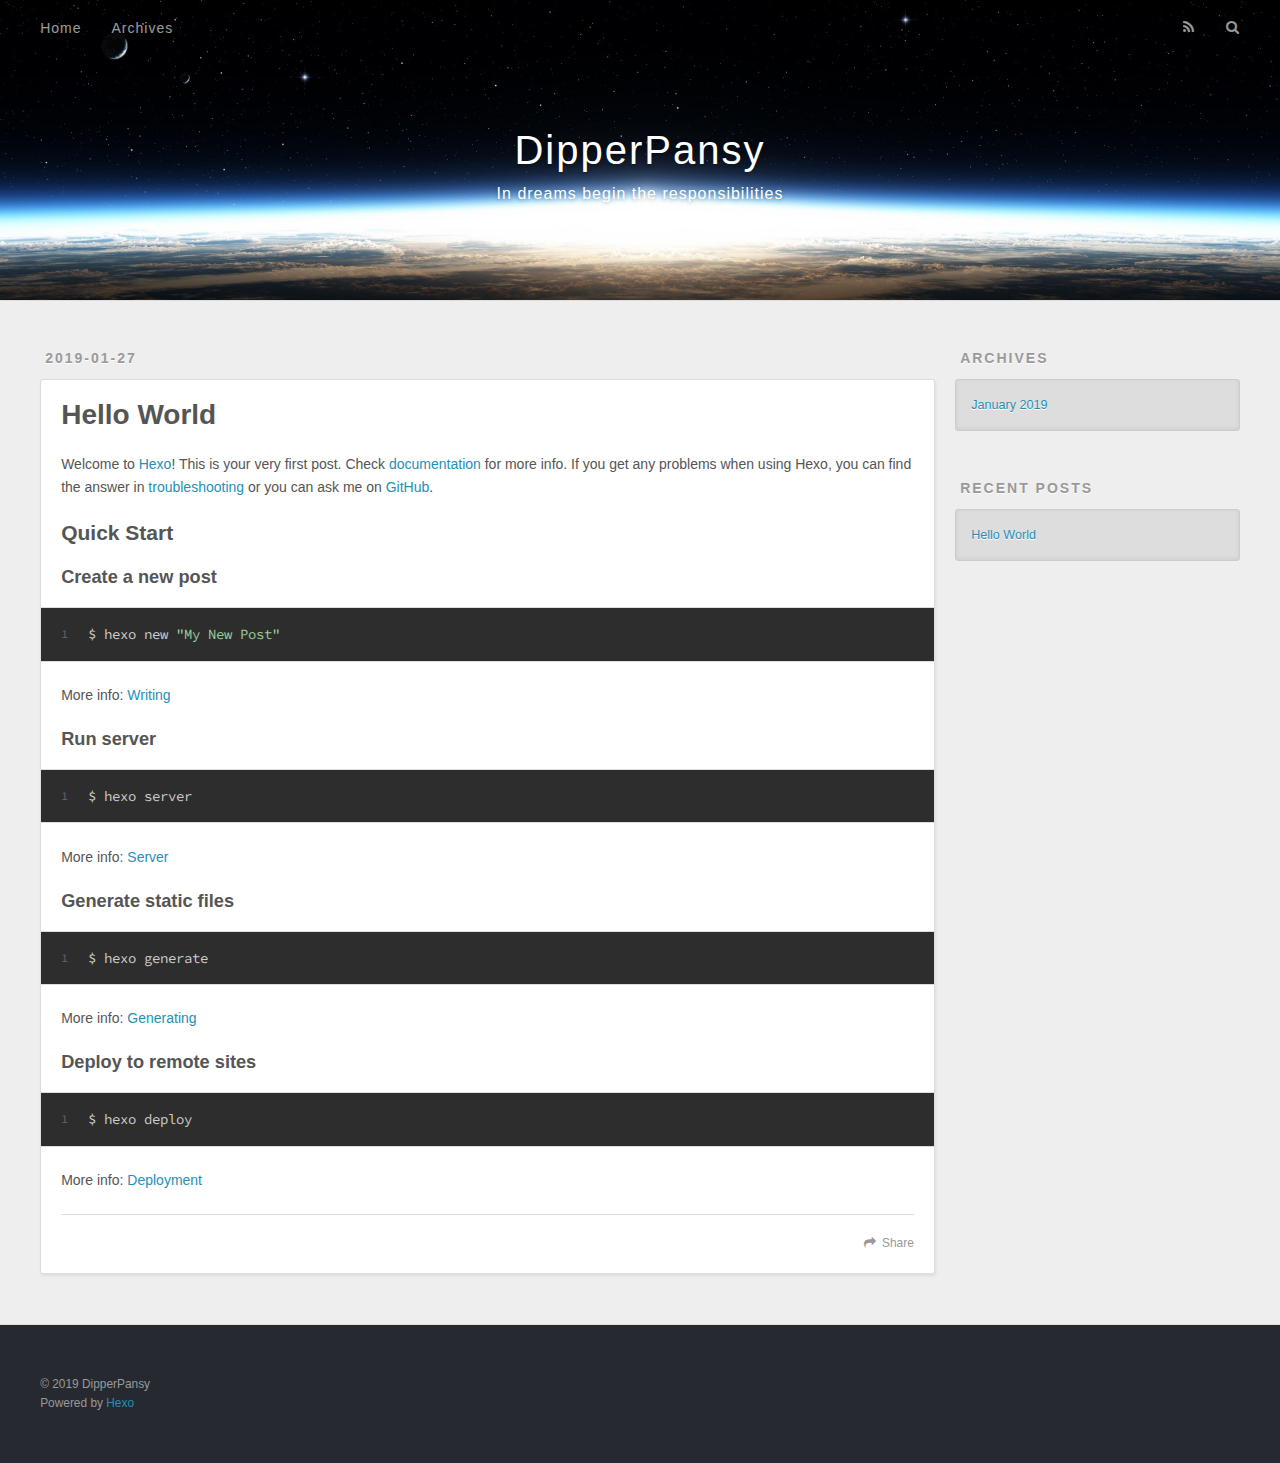
==== index.html @ 8770eeb2 "Site updated: 2019-01-27 15:11:50" ====
<!DOCTYPE html>
<html>
<head><meta name="generator" content="Hexo 3.8.0">
  <meta charset="utf-8">
  

  
  <title>DipperPansy</title>
  <meta name="viewport" content="width=device-width, initial-scale=1, maximum-scale=1">
  <meta name="description" content="In dreams begin the responsibilities">
<meta property="og:type" content="website">
<meta property="og:title" content="DipperPansy">
<meta property="og:url" content="http://dipperpansy.com/index.html">
<meta property="og:site_name" content="DipperPansy">
<meta property="og:description" content="In dreams begin the responsibilities">
<meta property="og:locale" content="Chinese">
<meta name="twitter:card" content="summary">
<meta name="twitter:title" content="DipperPansy">
<meta name="twitter:description" content="In dreams begin the responsibilities">
  
    <link rel="alternate" href="/atom.xml" title="DipperPansy" type="application/atom+xml">
  
  
    <link rel="icon" href="/favicon.png">
  
  
    <link href="//fonts.googleapis.com/css?family=Source+Code+Pro" rel="stylesheet" type="text/css">
  
  <link rel="stylesheet" href="/css/style.css">
</head>
</html>
<body>
  <div id="container">
    <div id="wrap">
      <header id="header">
  <div id="banner"></div>
  <div id="header-outer" class="outer">
    <div id="header-title" class="inner">
      <h1 id="logo-wrap">
        <a href="/" id="logo">DipperPansy</a>
      </h1>
      
        <h2 id="subtitle-wrap">
          <a href="/" id="subtitle">In dreams begin the responsibilities</a>
        </h2>
      
    </div>
    <div id="header-inner" class="inner">
      <nav id="main-nav">
        <a id="main-nav-toggle" class="nav-icon"></a>
        
          <a class="main-nav-link" href="/">Home</a>
        
          <a class="main-nav-link" href="/archives">Archives</a>
        
      </nav>
      <nav id="sub-nav">
        
          <a id="nav-rss-link" class="nav-icon" href="/atom.xml" title="RSS Feed"></a>
        
        <a id="nav-search-btn" class="nav-icon" title="Search"></a>
      </nav>
      <div id="search-form-wrap">
        <form action="//google.com/search" method="get" accept-charset="UTF-8" class="search-form"><input type="search" name="q" class="search-form-input" placeholder="Search"><button type="submit" class="search-form-submit">&#xF002;</button><input type="hidden" name="sitesearch" value="http://dipperpansy.com"></form>
      </div>
    </div>
  </div>
</header>
      <div class="outer">
        <section id="main">
  
    <article id="post-hello-world" class="article article-type-post" itemscope="" itemprop="blogPost">
  <div class="article-meta">
    <a href="/2019/01/27/hello-world/" class="article-date">
  <time datetime="2019-01-27T03:38:02.169Z" itemprop="datePublished">2019-01-27</time>
</a>
    
  </div>
  <div class="article-inner">
    
    
      <header class="article-header">
        
  
    <h1 itemprop="name">
      <a class="article-title" href="/2019/01/27/hello-world/">Hello World</a>
    </h1>
  

      </header>
    
    <div class="article-entry" itemprop="articleBody">
      
        <p>Welcome to <a href="https://hexo.io/" target="_blank" rel="noopener">Hexo</a>! This is your very first post. Check <a href="https://hexo.io/docs/" target="_blank" rel="noopener">documentation</a> for more info. If you get any problems when using Hexo, you can find the answer in <a href="https://hexo.io/docs/troubleshooting.html" target="_blank" rel="noopener">troubleshooting</a> or you can ask me on <a href="https://github.com/hexojs/hexo/issues" target="_blank" rel="noopener">GitHub</a>.</p>
<h2 id="Quick-Start"><a href="#Quick-Start" class="headerlink" title="Quick Start"></a>Quick Start</h2><h3 id="Create-a-new-post"><a href="#Create-a-new-post" class="headerlink" title="Create a new post"></a>Create a new post</h3><figure class="highlight bash"><table><tr><td class="gutter"><pre><span class="line">1</span><br></pre></td><td class="code"><pre><span class="line">$ hexo new <span class="string">"My New Post"</span></span><br></pre></td></tr></table></figure>
<p>More info: <a href="https://hexo.io/docs/writing.html" target="_blank" rel="noopener">Writing</a></p>
<h3 id="Run-server"><a href="#Run-server" class="headerlink" title="Run server"></a>Run server</h3><figure class="highlight bash"><table><tr><td class="gutter"><pre><span class="line">1</span><br></pre></td><td class="code"><pre><span class="line">$ hexo server</span><br></pre></td></tr></table></figure>
<p>More info: <a href="https://hexo.io/docs/server.html" target="_blank" rel="noopener">Server</a></p>
<h3 id="Generate-static-files"><a href="#Generate-static-files" class="headerlink" title="Generate static files"></a>Generate static files</h3><figure class="highlight bash"><table><tr><td class="gutter"><pre><span class="line">1</span><br></pre></td><td class="code"><pre><span class="line">$ hexo generate</span><br></pre></td></tr></table></figure>
<p>More info: <a href="https://hexo.io/docs/generating.html" target="_blank" rel="noopener">Generating</a></p>
<h3 id="Deploy-to-remote-sites"><a href="#Deploy-to-remote-sites" class="headerlink" title="Deploy to remote sites"></a>Deploy to remote sites</h3><figure class="highlight bash"><table><tr><td class="gutter"><pre><span class="line">1</span><br></pre></td><td class="code"><pre><span class="line">$ hexo deploy</span><br></pre></td></tr></table></figure>
<p>More info: <a href="https://hexo.io/docs/deployment.html" target="_blank" rel="noopener">Deployment</a></p>

      
    </div>
    <footer class="article-footer">
      <a data-url="http://dipperpansy.com/2019/01/27/hello-world/" data-id="cjrekg2tb000030vj6ct5msfq" class="article-share-link">Share</a>
      
      
    </footer>
  </div>
  
</article>


  


</section>
        
          <aside id="sidebar">
  
    

  
    

  
    
  
    
  <div class="widget-wrap">
    <h3 class="widget-title">Archives</h3>
    <div class="widget">
      <ul class="archive-list"><li class="archive-list-item"><a class="archive-list-link" href="/archives/2019/01/">January 2019</a></li></ul>
    </div>
  </div>


  
    
  <div class="widget-wrap">
    <h3 class="widget-title">Recent Posts</h3>
    <div class="widget">
      <ul>
        
          <li>
            <a href="/2019/01/27/hello-world/">Hello World</a>
          </li>
        
      </ul>
    </div>
  </div>

  
</aside>
        
      </div>
      <footer id="footer">
  
  <div class="outer">
    <div id="footer-info" class="inner">
      &copy; 2019 DipperPansy<br>
      Powered by <a href="http://hexo.io/" target="_blank">Hexo</a>
    </div>
  </div>
</footer>
    </div>
    <nav id="mobile-nav">
  
    <a href="/" class="mobile-nav-link">Home</a>
  
    <a href="/archives" class="mobile-nav-link">Archives</a>
  
</nav>
    

<script src="//ajax.googleapis.com/ajax/libs/jquery/2.0.3/jquery.min.js"></script>


  <link rel="stylesheet" href="/fancybox/jquery.fancybox.css">
  <script src="/fancybox/jquery.fancybox.pack.js"></script>


<script src="/js/script.js"></script>



  </div>
</body>
</html>
---- css/style.css ----
body {
  width: 100%;
}
body:before,
body:after {
  content: "";
  display: table;
}
body:after {
  clear: both;
}
html,
body,
div,
span,
applet,
object,
iframe,
h1,
h2,
h3,
h4,
h5,
h6,
p,
blockquote,
pre,
a,
abbr,
acronym,
address,
big,
cite,
code,
del,
dfn,
em,
img,
ins,
kbd,
q,
s,
samp,
small,
strike,
strong,
sub,
sup,
tt,
var,
dl,
dt,
dd,
ol,
ul,
li,
fieldset,
form,
label,
legend,
table,
caption,
tbody,
tfoot,
thead,
tr,
th,
td {
  margin: 0;
  padding: 0;
  border: 0;
  outline: 0;
  font-weight: inherit;
  font-style: inherit;
  font-family: inherit;
  font-size: 100%;
  vertical-align: baseline;
}
body {
  line-height: 1;
  color: #000;
  background: #fff;
}
ol,
ul {
  list-style: none;
}
table {
  border-collapse: separate;
  border-spacing: 0;
  vertical-align: middle;
}
caption,
th,
td {
  text-align: left;
  font-weight: normal;
  vertical-align: middle;
}
a img {
  border: none;
}
input,
button {
  margin: 0;
  padding: 0;
}
input::-moz-focus-inner,
button::-moz-focus-inner {
  border: 0;
  padding: 0;
}
@font-face {
  font-family: FontAwesome;
  font-style: normal;
  font-weight: normal;
  src: url("fonts/fontawesome-webfont.eot?v=#4.0.3");
  src: url("fonts/fontawesome-webfont.eot?#iefix&v=#4.0.3") format("embedded-opentype"), url("fonts/fontawesome-webfont.woff?v=#4.0.3") format("woff"), url("fonts/fontawesome-webfont.ttf?v=#4.0.3") format("truetype"), url("fonts/fontawesome-webfont.svg#fontawesomeregular?v=#4.0.3") format("svg");
}
html,
body,
#container {
  height: 100%;
}
body {
  background: #eee;
  font: 14px -apple-system, BlinkMacSystemFont, "Segoe UI", "Roboto", "Oxygen", "Ubuntu", "Cantarell", "Fira Sans", "Droid Sans", "Helvetica Neue", sans-serif;
  -webkit-text-size-adjust: 100%;
}
.outer {
  max-width: 1220px;
  margin: 0 auto;
  padding: 0 20px;
}
.outer:before,
.outer:after {
  content: "";
  display: table;
}
.outer:after {
  clear: both;
}
.inner {
  display: inline;
  float: left;
  width: 98.33333333333333%;
  margin: 0 0.833333333333333%;
}
.left,
.alignleft {
  float: left;
}
.right,
.alignright {
  float: right;
}
.clear {
  clear: both;
}
#container {
  position: relative;
}
.mobile-nav-on {
  overflow: hidden;
}
#wrap {
  height: 100%;
  width: 100%;
  position: absolute;
  top: 0;
  left: 0;
  -webkit-transition: 0.2s ease-out;
  -moz-transition: 0.2s ease-out;
  -ms-transition: 0.2s ease-out;
  transition: 0.2s ease-out;
  z-index: 1;
  background: #eee;
}
.mobile-nav-on #wrap {
  left: 280px;
}
@media screen and (min-width: 768px) {
  #main {
    display: inline;
    float: left;
    width: 73.33333333333333%;
    margin: 0 0.833333333333333%;
  }
}
.article-date,
.article-category-link,
.archive-year,
.widget-title {
  text-decoration: none;
  text-transform: uppercase;
  letter-spacing: 2px;
  color: #999;
  margin-bottom: 1em;
  margin-left: 5px;
  line-height: 1em;
  text-shadow: 0 1px #fff;
  font-weight: bold;
}
.article-inner,
.archive-article-inner {
  background: #fff;
  -webkit-box-shadow: 1px 2px 3px #ddd;
  box-shadow: 1px 2px 3px #ddd;
  border: 1px solid #ddd;
  border-radius: 3px;
}
.article-entry h1,
.widget h1 {
  font-size: 2em;
}
.article-entry h2,
.widget h2 {
  font-size: 1.5em;
}
.article-entry h3,
.widget h3 {
  font-size: 1.3em;
}
.article-entry h4,
.widget h4 {
  font-size: 1.2em;
}
.article-entry h5,
.widget h5 {
  font-size: 1em;
}
.article-entry h6,
.widget h6 {
  font-size: 1em;
  color: #999;
}
.article-entry hr,
.widget hr {
  border: 1px dashed #ddd;
}
.article-entry strong,
.widget strong {
  font-weight: bold;
}
.article-entry em,
.widget em,
.article-entry cite,
.widget cite {
  font-style: italic;
}
.article-entry sup,
.widget sup,
.article-entry sub,
.widget sub {
  font-size: 0.75em;
  line-height: 0;
  position: relative;
  vertical-align: baseline;
}
.article-entry sup,
.widget sup {
  top: -0.5em;
}
.article-entry sub,
.widget sub {
  bottom: -0.2em;
}
.article-entry small,
.widget small {
  font-size: 0.85em;
}
.article-entry acronym,
.widget acronym,
.article-entry abbr,
.widget abbr {
  border-bottom: 1px dotted;
}
.article-entry ul,
.widget ul,
.article-entry ol,
.widget ol,
.article-entry dl,
.widget dl {
  margin: 0 20px;
  line-height: 1.6em;
}
.article-entry ul ul,
.widget ul ul,
.article-entry ol ul,
.widget ol ul,
.article-entry ul ol,
.widget ul ol,
.article-entry ol ol,
.widget ol ol {
  margin-top: 0;
  margin-bottom: 0;
}
.article-entry ul,
.widget ul {
  list-style: disc;
}
.article-entry ol,
.widget ol {
  list-style: decimal;
}
.article-entry dt,
.widget dt {
  font-weight: bold;
}
#header {
  height: 300px;
  position: relative;
  border-bottom: 1px solid #ddd;
}
#header:before,
#header:after {
  content: "";
  position: absolute;
  left: 0;
  right: 0;
  height: 40px;
}
#header:before {
  top: 0;
  background: -webkit-linear-gradient(rgba(0,0,0,0.2), transparent);
  background: -moz-linear-gradient(rgba(0,0,0,0.2), transparent);
  background: -ms-linear-gradient(rgba(0,0,0,0.2), transparent);
  background: linear-gradient(rgba(0,0,0,0.2), transparent);
}
#header:after {
  bottom: 0;
  background: -webkit-linear-gradient(transparent, rgba(0,0,0,0.2));
  background: -moz-linear-gradient(transparent, rgba(0,0,0,0.2));
  background: -ms-linear-gradient(transparent, rgba(0,0,0,0.2));
  background: linear-gradient(transparent, rgba(0,0,0,0.2));
}
#header-outer {
  height: 100%;
  position: relative;
}
#header-inner {
  position: relative;
  overflow: hidden;
}
#banner {
  position: absolute;
  top: 0;
  left: 0;
  width: 100%;
  height: 100%;
  background: url("images/banner.jpg") center #000;
  -webkit-background-size: cover;
  -moz-background-size: cover;
  background-size: cover;
  z-index: -1;
}
#header-title {
  text-align: center;
  height: 40px;
  position: absolute;
  top: 50%;
  left: 0;
  margin-top: -20px;
}
#logo,
#subtitle {
  text-decoration: none;
  color: #fff;
  font-weight: 300;
  text-shadow: 0 1px 4px rgba(0,0,0,0.3);
}
#logo {
  font-size: 40px;
  line-height: 40px;
  letter-spacing: 2px;
}
#subtitle {
  font-size: 16px;
  line-height: 16px;
  letter-spacing: 1px;
}
#subtitle-wrap {
  margin-top: 16px;
}
#main-nav {
  float: left;
  margin-left: -15px;
}
.nav-icon,
.main-nav-link {
  float: left;
  color: #fff;
  opacity: 0.6;
  text-decoration: none;
  text-shadow: 0 1px rgba(0,0,0,0.2);
  -webkit-transition: opacity 0.2s;
  -moz-transition: opacity 0.2s;
  -ms-transition: opacity 0.2s;
  transition: opacity 0.2s;
  display: block;
  padding: 20px 15px;
}
.nav-icon:hover,
.main-nav-link:hover {
  opacity: 1;
}
.nav-icon {
  font-family: FontAwesome;
  text-align: center;
  font-size: 14px;
  width: 14px;
  height: 14px;
  padding: 20px 15px;
  position: relative;
  cursor: pointer;
}
.main-nav-link {
  font-weight: 300;
  letter-spacing: 1px;
}
@media screen and (max-width: 479px) {
  .main-nav-link {
    display: none;
  }
}
#main-nav-toggle {
  display: none;
}
#main-nav-toggle:before {
  content: "\f0c9";
}
@media screen and (max-width: 479px) {
  #main-nav-toggle {
    display: block;
  }
}
#sub-nav {
  float: right;
  margin-right: -15px;
}
#nav-rss-link:before {
  content: "\f09e";
}
#nav-search-btn:before {
  content: "\f002";
}
#search-form-wrap {
  position: absolute;
  top: 15px;
  width: 150px;
  height: 30px;
  right: -150px;
  opacity: 0;
  -webkit-transition: 0.2s ease-out;
  -moz-transition: 0.2s ease-out;
  -ms-transition: 0.2s ease-out;
  transition: 0.2s ease-out;
}
#search-form-wrap.on {
  opacity: 1;
  right: 0;
}
@media screen and (max-width: 479px) {
  #search-form-wrap {
    width: 100%;
    right: -100%;
  }
}
.search-form {
  position: absolute;
  top: 0;
  left: 0;
  right: 0;
  background: #fff;
  padding: 5px 15px;
  border-radius: 15px;
  -webkit-box-shadow: 0 0 10px rgba(0,0,0,0.3);
  box-shadow: 0 0 10px rgba(0,0,0,0.3);
}
.search-form-input {
  border: none;
  background: none;
  color: #555;
  width: 100%;
  font: 13px -apple-system, BlinkMacSystemFont, "Segoe UI", "Roboto", "Oxygen", "Ubuntu", "Cantarell", "Fira Sans", "Droid Sans", "Helvetica Neue", sans-serif;
  outline: none;
}
.search-form-input::-webkit-search-results-decoration,
.search-form-input::-webkit-search-cancel-button {
  -webkit-appearance: none;
}
.search-form-submit {
  position: absolute;
  top: 50%;
  right: 10px;
  margin-top: -7px;
  font: 13px FontAwesome;
  border: none;
  background: none;
  color: #bbb;
  cursor: pointer;
}
.search-form-submit:hover,
.search-form-submit:focus {
  color: #777;
}
.article {
  margin: 50px 0;
}
.article-inner {
  overflow: hidden;
}
.article-meta:before,
.article-meta:after {
  content: "";
  display: table;
}
.article-meta:after {
  clear: both;
}
.article-date {
  float: left;
}
.article-category {
  float: left;
  line-height: 1em;
  color: #ccc;
  text-shadow: 0 1px #fff;
  margin-left: 8px;
}
.article-category:before {
  content: "\2022";
}
.article-category-link {
  margin: 0 12px 1em;
}
.article-header {
  padding: 20px 20px 0;
}
.article-title {
  text-decoration: none;
  font-size: 2em;
  font-weight: bold;
  color: #555;
  line-height: 1.1em;
  -webkit-transition: color 0.2s;
  -moz-transition: color 0.2s;
  -ms-transition: color 0.2s;
  transition: color 0.2s;
}
a.article-title:hover {
  color: #258fb8;
}
.article-entry {
  color: #555;
  padding: 0 20px;
}
.article-entry:before,
.article-entry:after {
  content: "";
  display: table;
}
.article-entry:after {
  clear: both;
}
.article-entry p,
.article-entry table {
  line-height: 1.6em;
  margin: 1.6em 0;
}
.article-entry h1,
.article-entry h2,
.article-entry h3,
.article-entry h4,
.article-entry h5,
.article-entry h6 {
  font-weight: bold;
}
.article-entry h1,
.article-entry h2,
.article-entry h3,
.article-entry h4,
.article-entry h5,
.article-entry h6 {
  line-height: 1.1em;
  margin: 1.1em 0;
}
.article-entry a {
  color: #258fb8;
  text-decoration: none;
}
.article-entry a:hover {
  text-decoration: underline;
}
.article-entry ul,
.article-entry ol,
.article-entry dl {
  margin-top: 1.6em;
  margin-bottom: 1.6em;
}
.article-entry img,
.article-entry video {
  max-width: 100%;
  height: auto;
  display: block;
  margin: auto;
}
.article-entry iframe {
  border: none;
}
.article-entry table {
  width: 100%;
  border-collapse: collapse;
  border-spacing: 0;
}
.article-entry th {
  font-weight: bold;
  border-bottom: 3px solid #ddd;
  padding-bottom: 0.5em;
}
.article-entry td {
  border-bottom: 1px solid #ddd;
  padding: 10px 0;
}
.article-entry blockquote {
  font-family: Georgia, "Times New Roman", serif;
  font-size: 1.4em;
  margin: 1.6em 20px;
  text-align: center;
}
.article-entry blockquote footer {
  font-size: 14px;
  margin: 1.6em 0;
  font-family: -apple-system, BlinkMacSystemFont, "Segoe UI", "Roboto", "Oxygen", "Ubuntu", "Cantarell", "Fira Sans", "Droid Sans", "Helvetica Neue", sans-serif;
}
.article-entry blockquote footer cite:before {
  content: "—";
  padding: 0 0.5em;
}
.article-entry .pullquote {
  text-align: left;
  width: 45%;
  margin: 0;
}
.article-entry .pullquote.left {
  margin-left: 0.5em;
  margin-right: 1em;
}
.article-entry .pullquote.right {
  margin-right: 0.5em;
  margin-left: 1em;
}
.article-entry .caption {
  color: #999;
  display: block;
  font-size: 0.9em;
  margin-top: 0.5em;
  position: relative;
  text-align: center;
}
.article-entry .video-container {
  position: relative;
  padding-top: 56.25%;
  height: 0;
  overflow: hidden;
}
.article-entry .video-container iframe,
.article-entry .video-container object,
.article-entry .video-container embed {
  position: absolute;
  top: 0;
  left: 0;
  width: 100%;
  height: 100%;
  margin-top: 0;
}
.article-more-link a {
  display: inline-block;
  line-height: 1em;
  padding: 6px 15px;
  border-radius: 15px;
  background: #eee;
  color: #999;
  text-shadow: 0 1px #fff;
  text-decoration: none;
}
.article-more-link a:hover {
  background: #258fb8;
  color: #fff;
  text-decoration: none;
  text-shadow: 0 1px #1e7293;
}
.article-footer {
  font-size: 0.85em;
  line-height: 1.6em;
  border-top: 1px solid #ddd;
  padding-top: 1.6em;
  margin: 0 20px 20px;
}
.article-footer:before,
.article-footer:after {
  content: "";
  display: table;
}
.article-footer:after {
  clear: both;
}
.article-footer a {
  color: #999;
  text-decoration: none;
}
.article-footer a:hover {
  color: #555;
}
.article-tag-list-item {
  float: left;
  margin-right: 10px;
}
.article-tag-list-link:before {
  content: "#";
}
.article-comment-link {
  float: right;
}
.article-comment-link:before {
  content: "\f075";
  font-family: FontAwesome;
  padding-right: 8px;
}
.article-share-link {
  cursor: pointer;
  float: right;
  margin-left: 20px;
}
.article-share-link:before {
  content: "\f064";
  font-family: FontAwesome;
  padding-right: 6px;
}
#article-nav {
  position: relative;
}
#article-nav:before,
#article-nav:after {
  content: "";
  display: table;
}
#article-nav:after {
  clear: both;
}
@media screen and (min-width: 768px) {
  #article-nav {
    margin: 50px 0;
  }
  #article-nav:before {
    width: 8px;
    height: 8px;
    position: absolute;
    top: 50%;
    left: 50%;
    margin-top: -4px;
    margin-left: -4px;
    content: "";
    border-radius: 50%;
    background: #ddd;
    -webkit-box-shadow: 0 1px 2px #fff;
    box-shadow: 0 1px 2px #fff;
  }
}
.article-nav-link-wrap {
  text-decoration: none;
  text-shadow: 0 1px #fff;
  color: #999;
  -webkit-box-sizing: border-box;
  -moz-box-sizing: border-box;
  box-sizing: border-box;
  margin-top: 50px;
  text-align: center;
  display: block;
}
.article-nav-link-wrap:hover {
  color: #555;
}
@media screen and (min-width: 768px) {
  .article-nav-link-wrap {
    width: 50%;
    margin-top: 0;
  }
}
@media screen and (min-width: 768px) {
  #article-nav-newer {
    float: left;
    text-align: right;
    padding-right: 20px;
  }
}
@media screen and (min-width: 768px) {
  #article-nav-older {
    float: right;
    text-align: left;
    padding-left: 20px;
  }
}
.article-nav-caption {
  text-transform: uppercase;
  letter-spacing: 2px;
  color: #ddd;
  line-height: 1em;
  font-weight: bold;
}
#article-nav-newer .article-nav-caption {
  margin-right: -2px;
}
.article-nav-title {
  font-size: 0.85em;
  line-height: 1.6em;
  margin-top: 0.5em;
}
.article-share-box {
  position: absolute;
  display: none;
  background: #fff;
  -webkit-box-shadow: 1px 2px 10px rgba(0,0,0,0.2);
  box-shadow: 1px 2px 10px rgba(0,0,0,0.2);
  border-radius: 3px;
  margin-left: -145px;
  overflow: hidden;
  z-index: 1;
}
.article-share-box.on {
  display: block;
}
.article-share-input {
  width: 100%;
  background: none;
  -webkit-box-sizing: border-box;
  -moz-box-sizing: border-box;
  box-sizing: border-box;
  font: 14px -apple-system, BlinkMacSystemFont, "Segoe UI", "Roboto", "Oxygen", "Ubuntu", "Cantarell", "Fira Sans", "Droid Sans", "Helvetica Neue", sans-serif;
  padding: 0 15px;
  color: #555;
  outline: none;
  border: 1px solid #ddd;
  border-radius: 3px 3px 0 0;
  height: 36px;
  line-height: 36px;
}
.article-share-links {
  background: #eee;
}
.article-share-links:before,
.article-share-links:after {
  content: "";
  display: table;
}
.article-share-links:after {
  clear: both;
}
.article-share-twitter,
.article-share-facebook,
.article-share-pinterest,
.article-share-google {
  width: 50px;
  height: 36px;
  display: block;
  float: left;
  position: relative;
  color: #999;
  text-shadow: 0 1px #fff;
}
.article-share-twitter:before,
.article-share-facebook:before,
.article-share-pinterest:before,
.article-share-google:before {
  font-size: 20px;
  font-family: FontAwesome;
  width: 20px;
  height: 20px;
  position: absolute;
  top: 50%;
  left: 50%;
  margin-top: -10px;
  margin-left: -10px;
  text-align: center;
}
.article-share-twitter:hover,
.article-share-facebook:hover,
.article-share-pinterest:hover,
.article-share-google:hover {
  color: #fff;
}
.article-share-twitter:before {
  content: "\f099";
}
.article-share-twitter:hover {
  background: #00aced;
  text-shadow: 0 1px #008abe;
}
.article-share-facebook:before {
  content: "\f09a";
}
.article-share-facebook:hover {
  background: #3b5998;
  text-shadow: 0 1px #2f477a;
}
.article-share-pinterest:before {
  content: "\f0d2";
}
.article-share-pinterest:hover {
  background: #cb2027;
  text-shadow: 0 1px #a21a1f;
}
.article-share-google:before {
  content: "\f0d5";
}
.article-share-google:hover {
  background: #dd4b39;
  text-shadow: 0 1px #be3221;
}
.article-gallery {
  background: #000;
  position: relative;
}
.article-gallery-photos {
  position: relative;
  overflow: hidden;
}
.article-gallery-img {
  display: none;
  max-width: 100%;
}
.article-gallery-img:first-child {
  display: block;
}
.article-gallery-img.loaded {
  position: absolute;
  display: block;
}
.article-gallery-img img {
  display: block;
  max-width: 100%;
  margin: 0 auto;
}
#comments {
  background: #fff;
  -webkit-box-shadow: 1px 2px 3px #ddd;
  box-shadow: 1px 2px 3px #ddd;
  padding: 20px;
  border: 1px solid #ddd;
  border-radius: 3px;
  margin: 50px 0;
}
#comments a {
  color: #258fb8;
}
.archives-wrap {
  margin: 50px 0;
}
.archives:before,
.archives:after {
  content: "";
  display: table;
}
.archives:after {
  clear: both;
}
.archive-year-wrap {
  margin-bottom: 1em;
}
.archives {
  -webkit-column-gap: 10px;
  -moz-column-gap: 10px;
  column-gap: 10px;
}
@media screen and (min-width: 480px) and (max-width: 767px) {
  .archives {
    -webkit-column-count: 2;
    -moz-column-count: 2;
    column-count: 2;
  }
}
@media screen and (min-width: 768px) {
  .archives {
    -webkit-column-count: 3;
    -moz-column-count: 3;
    column-count: 3;
  }
}
.archive-article {
  -webkit-column-break-inside: avoid;
  page-break-inside: avoid;
  overflow: hidden;
  break-inside: avoid-column;
}
.archive-article-inner {
  padding: 10px;
  margin-bottom: 15px;
}
.archive-article-title {
  text-decoration: none;
  font-weight: bold;
  color: #555;
  -webkit-transition: color 0.2s;
  -moz-transition: color 0.2s;
  -ms-transition: color 0.2s;
  transition: color 0.2s;
  line-height: 1.6em;
}
.archive-article-title:hover {
  color: #258fb8;
}
.archive-article-footer {
  margin-top: 1em;
}
.archive-article-date {
  color: #999;
  text-decoration: none;
  font-size: 0.85em;
  line-height: 1em;
  margin-bottom: 0.5em;
  display: block;
}
#page-nav {
  margin: 50px auto;
  background: #fff;
  -webkit-box-shadow: 1px 2px 3px #ddd;
  box-shadow: 1px 2px 3px #ddd;
  border: 1px solid #ddd;
  border-radius: 3px;
  text-align: center;
  color: #999;
  overflow: hidden;
}
#page-nav:before,
#page-nav:after {
  content: "";
  display: table;
}
#page-nav:after {
  clear: both;
}
#page-nav a,
#page-nav span {
  padding: 10px 20px;
  line-height: 1;
  height: 2ex;
}
#page-nav a {
  color: #999;
  text-decoration: none;
}
#page-nav a:hover {
  background: #999;
  color: #fff;
}
#page-nav .prev {
  float: left;
}
#page-nav .next {
  float: right;
}
#page-nav .page-number {
  display: inline-block;
}
@media screen and (max-width: 479px) {
  #page-nav .page-number {
    display: none;
  }
}
#page-nav .current {
  color: #555;
  font-weight: bold;
}
#page-nav .space {
  color: #ddd;
}
#footer {
  background: #262a30;
  padding: 50px 0;
  border-top: 1px solid #ddd;
  color: #999;
}
#footer a {
  color: #258fb8;
  text-decoration: none;
}
#footer a:hover {
  text-decoration: underline;
}
#footer-info {
  line-height: 1.6em;
  font-size: 0.85em;
}
.article-entry pre,
.article-entry .highlight {
  background: #2d2d2d;
  margin: 0 -20px;
  padding: 15px 20px;
  border-style: solid;
  border-color: #ddd;
  border-width: 1px 0;
  overflow: auto;
  color: #ccc;
  line-height: 22.400000000000002px;
}
.article-entry .highlight .gutter pre,
.article-entry .gist .gist-file .gist-data .line-numbers {
  color: #666;
  font-size: 0.85em;
}
.article-entry pre,
.article-entry code {
  font-family: "Source Code Pro", Consolas, Monaco, Menlo, Consolas, monospace;
}
.article-entry code {
  background: #eee;
  text-shadow: 0 1px #fff;
  padding: 0 0.3em;
}
.article-entry pre code {
  background: none;
  text-shadow: none;
  padding: 0;
}
.article-entry .highlight pre {
  border: none;
  margin: 0;
  padding: 0;
}
.article-entry .highlight table {
  margin: 0;
  width: auto;
}
.article-entry .highlight td {
  border: none;
  padding: 0;
}
.article-entry .highlight figcaption {
  font-size: 0.85em;
  color: #999;
  line-height: 1em;
  margin-bottom: 1em;
}
.article-entry .highlight figcaption:before,
.article-entry .highlight figcaption:after {
  content: "";
  display: table;
}
.article-entry .highlight figcaption:after {
  clear: both;
}
.article-entry .highlight figcaption a {
  float: right;
}
.article-entry .highlight .gutter pre {
  text-align: right;
  padding-right: 20px;
}
.article-entry .highlight .line {
  height: 22.400000000000002px;
}
.article-entry .highlight .line.marked {
  background: #515151;
}
.article-entry .gist {
  margin: 0 -20px;
  border-style: solid;
  border-color: #ddd;
  border-width: 1px 0;
  background: #2d2d2d;
  padding: 15px 20px 15px 0;
}
.article-entry .gist .gist-file {
  border: none;
  font-family: "Source Code Pro", Consolas, Monaco, Menlo, Consolas, monospace;
  margin: 0;
}
.article-entry .gist .gist-file .gist-data {
  background: none;
  border: none;
}
.article-entry .gist .gist-file .gist-data .line-numbers {
  background: none;
  border: none;
  padding: 0 20px 0 0;
}
.article-entry .gist .gist-file .gist-data .line-data {
  padding: 0 !important;
}
.article-entry .gist .gist-file .highlight {
  margin: 0;
  padding: 0;
  border: none;
}
.article-entry .gist .gist-file .gist-meta {
  background: #2d2d2d;
  color: #999;
  font: 0.85em -apple-system, BlinkMacSystemFont, "Segoe UI", "Roboto", "Oxygen", "Ubuntu", "Cantarell", "Fira Sans", "Droid Sans", "Helvetica Neue", sans-serif;
  text-shadow: 0 0;
  padding: 0;
  margin-top: 1em;
  margin-left: 20px;
}
.article-entry .gist .gist-file .gist-meta a {
  color: #258fb8;
  font-weight: normal;
}
.article-entry .gist .gist-file .gist-meta a:hover {
  text-decoration: underline;
}
pre .comment,
pre .title {
  color: #999;
}
pre .variable,
pre .attribute,
pre .tag,
pre .regexp,
pre .ruby .constant,
pre .xml .tag .title,
pre .xml .pi,
pre .xml .doctype,
pre .html .doctype,
pre .css .id,
pre .css .class,
pre .css .pseudo {
  color: #f2777a;
}
pre .number,
pre .preprocessor,
pre .built_in,
pre .literal,
pre .params,
pre .constant {
  color: #f99157;
}
pre .class,
pre .ruby .class .title,
pre .css .rules .attribute {
  color: #9c9;
}
pre .string,
pre .value,
pre .inheritance,
pre .header,
pre .ruby .symbol,
pre .xml .cdata {
  color: #9c9;
}
pre .css .hexcolor {
  color: #6cc;
}
pre .function,
pre .python .decorator,
pre .python .title,
pre .ruby .function .title,
pre .ruby .title .keyword,
pre .perl .sub,
pre .javascript .title,
pre .coffeescript .title {
  color: #69c;
}
pre .keyword,
pre .javascript .function {
  color: #c9c;
}
@media screen and (max-width: 479px) {
  #mobile-nav {
    position: absolute;
    top: 0;
    left: 0;
    width: 280px;
    height: 100%;
    background: #191919;
    border-right: 1px solid #fff;
  }
}
@media screen and (max-width: 479px) {
  .mobile-nav-link {
    display: block;
    color: #999;
    text-decoration: none;
    padding: 15px 20px;
    font-weight: bold;
  }
  .mobile-nav-link:hover {
    color: #fff;
  }
}
@media screen and (min-width: 768px) {
  #sidebar {
    display: inline;
    float: left;
    width: 23.333333333333332%;
    margin: 0 0.833333333333333%;
  }
}
.widget-wrap {
  margin: 50px 0;
}
.widget {
  color: #777;
  text-shadow: 0 1px #fff;
  background: #ddd;
  -webkit-box-shadow: 0 -1px 4px #ccc inset;
  box-shadow: 0 -1px 4px #ccc inset;
  border: 1px solid #ccc;
  padding: 15px;
  border-radius: 3px;
}
.widget a {
  color: #258fb8;
  text-decoration: none;
}
.widget a:hover {
  text-decoration: underline;
}
.widget ul ul,
.widget ol ul,
.widget dl ul,
.widget ul ol,
.widget ol ol,
.widget dl ol,
.widget ul dl,
.widget ol dl,
.widget dl dl {
  margin-left: 15px;
  list-style: disc;
}
.widget {
  line-height: 1.6em;
  word-wrap: break-word;
  font-size: 0.9em;
}
.widget ul,
.widget ol {
  list-style: none;
  margin: 0;
}
.widget ul ul,
.widget ol ul,
.widget ul ol,
.widget ol ol {
  margin: 0 20px;
}
.widget ul ul,
.widget ol ul {
  list-style: disc;
}
.widget ul ol,
.widget ol ol {
  list-style: decimal;
}
.category-list-count,
.tag-list-count,
.archive-list-count {
  padding-left: 5px;
  color: #999;
  font-size: 0.85em;
}
.category-list-count:before,
.tag-list-count:before,
.archive-list-count:before {
  content: "(";
}
.category-list-count:after,
.tag-list-count:after,
.archive-list-count:after {
  content: ")";
}
.tagcloud a {
  margin-right: 5px;
  display: inline-block;
}
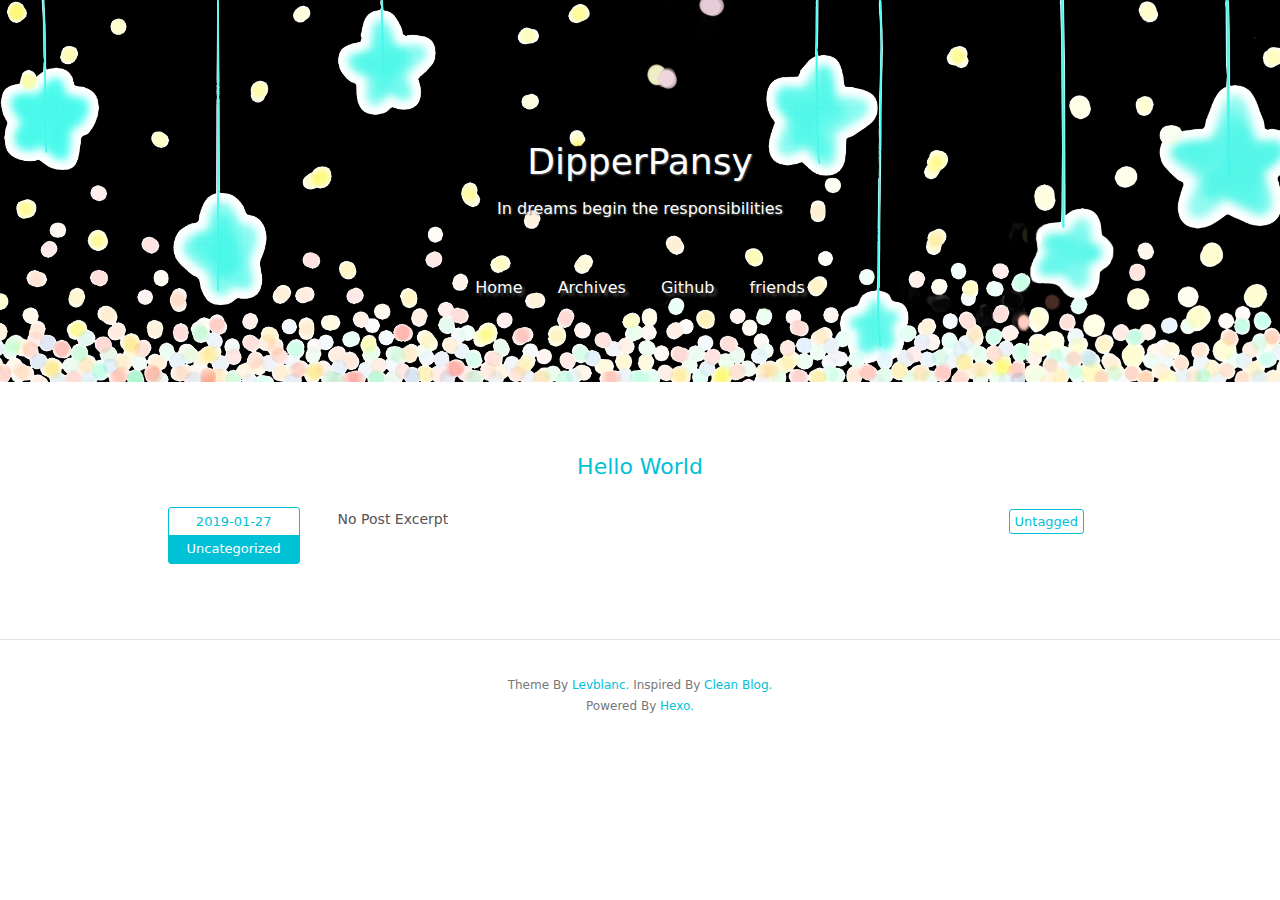
==== commit bf30cb0d: "Site updated: 2019-01-27 22:23:31" ====
--- a/index.html
+++ b/index.html
@@ -1,191 +1,170 @@
 <!DOCTYPE html>
 <html>
-<head><meta name="generator" content="Hexo 3.8.0">
-  <meta charset="utf-8">
-  
-
-  
-  <title>DipperPansy</title>
-  <meta name="viewport" content="width=device-width, initial-scale=1, maximum-scale=1">
-  <meta name="description" content="In dreams begin the responsibilities">
-<meta property="og:type" content="website">
-<meta property="og:title" content="DipperPansy">
-<meta property="og:url" content="http://dipperpansy.com/index.html">
-<meta property="og:site_name" content="DipperPansy">
-<meta property="og:description" content="In dreams begin the responsibilities">
-<meta property="og:locale" content="Chinese">
-<meta name="twitter:card" content="summary">
-<meta name="twitter:title" content="DipperPansy">
-<meta name="twitter:description" content="In dreams begin the responsibilities">
+  <!-- Html Head Tag-->
+  <head><meta name="generator" content="Hexo 3.8.0">
+  <meta charset="UTF-8">
+  <meta http-equiv="X-UA-Compatible" content="IE=edge">
+  <meta name="viewport" content="width=device-width, initial-scale=1">
+  <meta name="description" content="">
+  <meta name="author" content="DipperPansy">
+  <!-- Open Graph Data -->
+  <meta property="og:title" content="DipperPansy">
+  <meta property="og:description" content="In dreams begin the responsibilities">
+  <meta property="og:site_name" content="DipperPansy">
+  <meta property="og:type" content="website">
+  <meta property="og:image" content="http://dipperpansy.com">
   
     <link rel="alternate" href="/atom.xml" title="DipperPansy" type="application/atom+xml">
   
   
     <link rel="icon" href="/favicon.png">
   
+
+  <!-- Site Title -->
+  <title>DipperPansy</title>
+
+  <!-- Bootstrap CSS -->
+  <link rel="stylesheet" href="/css/bootstrap.min.css">
+  <!-- Custom CSS -->
   
-    <link href="//fonts.googleapis.com/css?family=Source+Code+Pro" rel="stylesheet" type="text/css">
+  <link rel="stylesheet" href="/css/style.light.css">
+
+  <!-- Google Analytics -->
   
-  <link rel="stylesheet" href="/css/style.css">
+
 </head>
-</html>
-<body>
-  <div id="container">
-    <div id="wrap">
-      <header id="header">
-  <div id="banner"></div>
-  <div id="header-outer" class="outer">
-    <div id="header-title" class="inner">
-      <h1 id="logo-wrap">
-        <a href="/" id="logo">DipperPansy</a>
-      </h1>
-      
-        <h2 id="subtitle-wrap">
-          <a href="/" id="subtitle">In dreams begin the responsibilities</a>
-        </h2>
-      
-    </div>
-    <div id="header-inner" class="inner">
-      <nav id="main-nav">
-        <a id="main-nav-toggle" class="nav-icon"></a>
-        
-          <a class="main-nav-link" href="/">Home</a>
-        
-          <a class="main-nav-link" href="/archives">Archives</a>
-        
-      </nav>
-      <nav id="sub-nav">
-        
-          <a id="nav-rss-link" class="nav-icon" href="/atom.xml" title="RSS Feed"></a>
-        
-        <a id="nav-search-btn" class="nav-icon" title="Search"></a>
-      </nav>
-      <div id="search-form-wrap">
-        <form action="//google.com/search" method="get" accept-charset="UTF-8" class="search-form"><input type="search" name="q" class="search-form-input" placeholder="Search"><button type="submit" class="search-form-submit">&#xF002;</button><input type="hidden" name="sitesearch" value="http://dipperpansy.com"></form>
+
+  <body>
+    <!-- Page Header -->
+
+
+<header class="site-header header-background" style="background-image: url(/img/banner.jpg)">
+  <div class="container">
+    <div class="row">
+      <div class="col-lg-8 col-lg-offset-2 col-md-10 col-md-offset-1">
+        <div class="page-title with-background-image">
+          <p class="title">DipperPansy</p>
+          <p class="subtitle">In dreams begin the responsibilities</p>
+        </div>
+        <div class="site-menu with-background-image">
+          <ul>
+            
+              <li>
+                <a href="/">
+                  
+                  Home
+                  
+                </a>
+              </li>
+            
+              <li>
+                <a href="/archives">
+                  
+                  Archives
+                  
+                </a>
+              </li>
+            
+              <li>
+                <a href="https://github.com/kongooo">
+                  
+                  Github
+                  
+                </a>
+              </li>
+            
+              <li>
+                <a href="http://www.sardinefish.com/">
+                  
+                  friends
+                  
+                </a>
+              </li>
+            
+          </ul>
+        </div>
       </div>
     </div>
   </div>
 </header>
-      <div class="outer">
-        <section id="main">
-  
-    <article id="post-hello-world" class="article article-type-post" itemscope="" itemprop="blogPost">
-  <div class="article-meta">
-    <a href="/2019/01/27/hello-world/" class="article-date">
-  <time datetime="2019-01-27T03:38:02.169Z" itemprop="datePublished">2019-01-27</time>
-</a>
-    
+
+<!-- Home Page Post List -->
+<div class="container">
+  <div class="row">
+    <div class="col-lg-10 col-md-10 col-md-offset-1">
+      
+        <div class="post-item-wrapper">
+  <a href="/2019/01/27/hello-world/" class="post-title">
+      Hello World
+  </a>
+  <div class="post-excerpt">
+    <!-- Post Date and Categories -->
+    <div class="date-and-category">
+      <div class="date">2019-01-27</div>
+      <div class="categories">
+        
+          Uncategorized
+        
+      </div>
+    </div>
+    <!-- Post Excerpt -->
+    <div class="excerpt typo">No Post Excerpt</div>
+    <!-- Post Tags -->
+    <div class="tags">
+      
+        <div class="untagged">Untagged</div>
+      
+    </div>
   </div>
-  <div class="article-inner">
-    
-    
-      <header class="article-header">
-        
-  
-    <h1 itemprop="name">
-      <a class="article-title" href="/2019/01/27/hello-world/">Hello World</a>
-    </h1>
-  
-
-      </header>
-    
-    <div class="article-entry" itemprop="articleBody">
-      
-        <p>Welcome to <a href="https://hexo.io/" target="_blank" rel="noopener">Hexo</a>! This is your very first post. Check <a href="https://hexo.io/docs/" target="_blank" rel="noopener">documentation</a> for more info. If you get any problems when using Hexo, you can find the answer in <a href="https://hexo.io/docs/troubleshooting.html" target="_blank" rel="noopener">troubleshooting</a> or you can ask me on <a href="https://github.com/hexojs/hexo/issues" target="_blank" rel="noopener">GitHub</a>.</p>
-<h2 id="Quick-Start"><a href="#Quick-Start" class="headerlink" title="Quick Start"></a>Quick Start</h2><h3 id="Create-a-new-post"><a href="#Create-a-new-post" class="headerlink" title="Create a new post"></a>Create a new post</h3><figure class="highlight bash"><table><tr><td class="gutter"><pre><span class="line">1</span><br></pre></td><td class="code"><pre><span class="line">$ hexo new <span class="string">"My New Post"</span></span><br></pre></td></tr></table></figure>
-<p>More info: <a href="https://hexo.io/docs/writing.html" target="_blank" rel="noopener">Writing</a></p>
-<h3 id="Run-server"><a href="#Run-server" class="headerlink" title="Run server"></a>Run server</h3><figure class="highlight bash"><table><tr><td class="gutter"><pre><span class="line">1</span><br></pre></td><td class="code"><pre><span class="line">$ hexo server</span><br></pre></td></tr></table></figure>
-<p>More info: <a href="https://hexo.io/docs/server.html" target="_blank" rel="noopener">Server</a></p>
-<h3 id="Generate-static-files"><a href="#Generate-static-files" class="headerlink" title="Generate static files"></a>Generate static files</h3><figure class="highlight bash"><table><tr><td class="gutter"><pre><span class="line">1</span><br></pre></td><td class="code"><pre><span class="line">$ hexo generate</span><br></pre></td></tr></table></figure>
-<p>More info: <a href="https://hexo.io/docs/generating.html" target="_blank" rel="noopener">Generating</a></p>
-<h3 id="Deploy-to-remote-sites"><a href="#Deploy-to-remote-sites" class="headerlink" title="Deploy to remote sites"></a>Deploy to remote sites</h3><figure class="highlight bash"><table><tr><td class="gutter"><pre><span class="line">1</span><br></pre></td><td class="code"><pre><span class="line">$ hexo deploy</span><br></pre></td></tr></table></figure>
-<p>More info: <a href="https://hexo.io/docs/deployment.html" target="_blank" rel="noopener">Deployment</a></p>
+</div>
 
       
     </div>
-    <footer class="article-footer">
-      <a data-url="http://dipperpansy.com/2019/01/27/hello-world/" data-id="cjrekg2tb000030vj6ct5msfq" class="article-share-link">Share</a>
-      
-      
-    </footer>
   </div>
-  
-</article>
+</div>
 
-
-  
-
-
-</section>
-        
-          <aside id="sidebar">
-  
-    
-
-  
-    
-
-  
-    
-  
-    
-  <div class="widget-wrap">
-    <h3 class="widget-title">Archives</h3>
-    <div class="widget">
-      <ul class="archive-list"><li class="archive-list-item"><a class="archive-list-link" href="/archives/2019/01/">January 2019</a></li></ul>
-    </div>
-  </div>
-
-
-  
-    
-  <div class="widget-wrap">
-    <h3 class="widget-title">Recent Posts</h3>
-    <div class="widget">
-      <ul>
-        
-          <li>
-            <a href="/2019/01/27/hello-world/">Hello World</a>
-          </li>
-        
+<!-- Pagination -->
+<div class="container">
+  <div class="row">
+    <div class="col-lg-10 col-md-10 col-md-offset-1">
+      <ul class="pagination">
+          
+          
       </ul>
     </div>
   </div>
+</div>
 
-  
-</aside>
-        
+
+
+    <!-- Footer -->
+<footer>
+  <div class="container">
+    <div class="row">
+      <div class="col-lg-8 col-lg-offset-2 col-md-10 col-md-offset-1">
+        <p class="copyright text-muted">
+          Theme By <a target="_blank" href="https://github.com/levblanc">Levblanc.</a>
+          Inspired By <a target="_blank" href="https://github.com/klugjo/hexo-theme-clean-blog">Clean Blog.</a>
+        </p><p class="copyright text-muted">
+          Powered By <a target="_blank" href="https://hexo.io/">Hexo.</a>
+        </p>
       </div>
-      <footer id="footer">
-  
-  <div class="outer">
-    <div id="footer-info" class="inner">
-      &copy; 2019 DipperPansy<br>
-      Powered by <a href="http://hexo.io/" target="_blank">Hexo</a>
     </div>
   </div>
 </footer>
-    </div>
-    <nav id="mobile-nav">
-  
-    <a href="/" class="mobile-nav-link">Home</a>
-  
-    <a href="/archives" class="mobile-nav-link">Archives</a>
-  
-</nav>
-    
-
-<script src="//ajax.googleapis.com/ajax/libs/jquery/2.0.3/jquery.min.js"></script>
 
 
-  <link rel="stylesheet" href="/fancybox/jquery.fancybox.css">
-  <script src="/fancybox/jquery.fancybox.pack.js"></script>
+    <!-- After Footer Scripts -->
+<script src="/js/highlight.pack.js"></script>
+<script>
+  document.addEventListener("DOMContentLoaded", function(event) {
+    var codeBlocks = Array.prototype.slice.call(document.getElementsByTagName('pre'))
+    codeBlocks.forEach(function(block, index) {
+      hljs.highlightBlock(block);
+    });
+  });
+</script>
 
+  </body>
+</html>
 
-<script src="/js/script.js"></script>
-
-
-
-  </div>
-</body>
-</html>--- a/css/style.light.css
+++ b/css/style.light.css
@@ -0,0 +1,749 @@
+/* basic colors */
+/* theme colors */
+/* modify value of $theme-color to get different theme colors */
+/* typo.css from https://github.com/sofish/typo.css */
+
+@charset "utf-8";
+
+/* 防止用户自定义背景颜色对网页的影响，添加让用户可以自定义字体 */
+html {
+  color: #333;
+  background: #fff;
+  -webkit-text-size-adjust: 100%;
+  -ms-text-size-adjust: 100%;
+  text-rendering: optimizelegibility;
+}
+
+/* 如果你的项目仅支持 IE9+ | Chrome | Firefox 等，推荐在 <html> 中添加 .borderbox 这个 class */
+html.borderbox *, html.borderbox *:before, html.borderbox *:after {
+  -moz-box-sizing: border-box;
+  -webkit-box-sizing: border-box;
+  box-sizing: border-box;
+}
+
+/* 内外边距通常让各个浏览器样式的表现位置不同 */
+body, dl, dt, dd, ul, ol, li, h1, h2, h3, h4, h5, h6, pre, code, form, fieldset, legend, input, textarea, p, blockquote, th, td, hr, button, article, aside, details, figcaption, figure, footer, header, menu, nav, section {
+  margin: 0;
+  padding: 0;
+}
+
+/* 重设 HTML5 标签, IE 需要在 js 中 createElement(TAG) */
+article, aside, details, figcaption, figure, footer, header, menu, nav, section {
+  display: block;
+}
+
+/* HTML5 媒体文件跟 img 保持一致 */
+audio, canvas, video {
+  display: inline-block;
+}
+
+/* 要注意表单元素并不继承父级 font 的问题 */
+body, button, input, select, textarea {
+  font: 300 1rem/1.8 PingFang SC, Lantinghei SC, Microsoft Yahei, Hiragino Sans GB, Microsoft Sans Serif, WenQuanYi Micro Hei, sans;
+}
+
+button::-moz-focus-inner,
+input::-moz-focus-inner {
+  padding: 0;
+  border: 0;
+}
+
+/* 去掉各Table cell 的边距并让其边重合 */
+table {
+  border-collapse: collapse;
+  border-spacing: 0;
+}
+
+/* 去除默认边框 */
+fieldset, img {
+  border: 0;
+}
+
+/* 块/段落引用 */
+blockquote {
+  position: relative;
+  color: #999;
+  font-weight: 400;
+  border-left: 1px solid #1abc9c;
+  padding-left: 1em;
+  margin: 1em 3em 1em 2em;
+}
+
+@media only screen and ( max-width: 640px ) {
+  blockquote {
+    margin: 1em 0;
+  }
+}
+
+/* Firefox 以外，元素没有下划线，需添加 */
+acronym, abbr {
+  border-bottom: 1px dotted;
+  font-variant: normal;
+}
+
+/* 添加鼠标问号，进一步确保应用的语义是正确的（要知道，交互他们也有洁癖，如果你不去掉，那得多花点口舌） */
+abbr {
+  cursor: help;
+}
+
+/* 一致的 del 样式 */
+del {
+  text-decoration: line-through;
+}
+
+address, caption, cite, code, dfn, em, th, var {
+  font-style: normal;
+  font-weight: 400;
+}
+
+/* 去掉列表前的标识, li 会继承，大部分网站通常用列表来很多内容，所以应该当去 */
+ul, ol {
+  list-style: none;
+}
+
+/* 对齐是排版最重要的因素, 别让什么都居中 */
+caption, th {
+  text-align: left;
+}
+
+q:before, q:after {
+  content: '';
+}
+
+/* 统一上标和下标 */
+sub, sup {
+  font-size: 75%;
+  line-height: 0;
+  position: relative;
+}
+
+:root sub, :root sup {
+  vertical-align: baseline; /* for ie9 and other modern browsers */
+}
+
+sup {
+  top: -0.5em;
+}
+
+sub {
+  bottom: -0.25em;
+}
+
+/* 让链接在 hover 状态下显示下划线 */
+// a {
+//   color: #1abc9c;
+// }
+
+// a:hover {
+//   text-decoration: underline;
+// }
+
+// .typo a {
+//   border-bottom: 1px solid #1abc9c;
+// }
+
+// .typo a:hover {
+//   border-bottom-color: #555;
+//   color: #555;
+//   text-decoration: none;
+// }
+
+/* 默认不显示下划线，保持页面简洁 */
+ins, a {
+  text-decoration: none;
+}
+
+/* 专名号：虽然 u 已经重回 html5 Draft，但在所有浏览器中都是可以使用的，
+ * 要做到更好，向后兼容的话，添加 class="typo-u" 来显示专名号
+ * 关于 <u> 标签：http://www.whatwg.org/specs/web-apps/current-work/multipage/text-level-semantics.html#the-u-element
+ * 被放弃的是 4，之前一直搞错 http://www.w3.org/TR/html401/appendix/changes.html#idx-deprecated
+ * 一篇关于 <u> 标签的很好文章：http://html5doctor.com/u-element/
+ */
+u, .typo-u {
+  text-decoration: underline;
+}
+
+/* 标记，类似于手写的荧光笔的作用 */
+mark {
+  background: #fffdd1;
+  border-bottom: 1px solid #ffedce;
+  padding: 2px;
+  margin: 0 5px;
+}
+
+/* 代码片断 */
+pre, code, pre tt {
+  font-family: Courier, 'Courier New', monospace;
+}
+
+pre {
+  background: #f8f8f8;
+  border: 1px solid #ddd;
+  padding: 1em 1.5em;
+  display: block;
+  -webkit-overflow-scrolling: touch;
+}
+
+/* 一致化 horizontal rule */
+hr {
+  border: none;
+  border-bottom: 1px solid #cfcfcf;
+  margin-bottom: 0.8em;
+  height: 10px;
+}
+
+/* 底部印刷体、版本等标记 */
+small, .typo-small,
+  /* 图片说明 */
+figcaption {
+  font-size: 0.9em;
+  color: #888;
+}
+
+strong, b {
+  font-weight: bold;
+  color: #000;
+}
+
+/* 可拖动文件添加拖动手势 */
+[draggable] {
+  cursor: move;
+}
+
+.clearfix:before, .clearfix:after {
+  content: "";
+  display: table;
+}
+
+.clearfix:after {
+  clear: both;
+}
+
+.clearfix {
+  zoom: 1;
+}
+
+/* 强制文本换行 */
+.textwrap, .textwrap td, .textwrap th {
+  word-wrap: break-word;
+  word-break: break-all;
+}
+
+.textwrap-table {
+  table-layout: fixed;
+}
+
+/* 提供 serif 版本的字体设置: iOS 下中文自动 fallback 到 sans-serif */
+.serif {
+  font-family: Palatino, Optima, Georgia, serif;
+}
+
+/* 保证块/段落之间的空白隔行 */
+.typo table, .typo p, .typo pre, .typo ul, .typo ol, .typo dl, .typo form, .typo hr,
+.typo-p, .typo-pre, .typo-ul, .typo-ol, .typo-dl, .typo-form, .typo-hr, .typo-table, blockquote {
+  margin-bottom: 1.2em
+}
+
+h1, h2, h3, h4, h5, h6 {
+  font-family: PingFang SC, Verdana, Helvetica Neue, Microsoft Yahei, Hiragino Sans GB, Microsoft Sans Serif, WenQuanYi Micro Hei, sans-serif;
+  font-weight: 100;
+  color: #000;
+  line-height: 1.35;
+}
+
+/* 标题应该更贴紧内容，并与其他块区分，margin 值要相应做优化 */
+.typo h1, .typo h2, .typo h3, .typo h4, .typo h5, .typo h6,
+.typo-h1, .typo-h2, .typo-h3, .typo-h4, .typo-h5, .typo-h6 {
+  margin-top: 1.2em;
+  margin-bottom: 0.6em;
+  line-height: 1.35;
+}
+
+.typo h1, .typo-h1 {
+  font-size: 2em;
+}
+
+.typo h2, .typo-h2 {
+  font-size: 1.8em;
+}
+
+.typo h3, .typo-h3 {
+  font-size: 1.6em;
+}
+
+.typo h4, .typo-h4 {
+  font-size: 1.4em;
+}
+
+.typo h5, .typo h6, .typo-h5, .typo-h6 {
+  font-size: 1.2em;
+}
+
+/* 在文章中，应该还原 ul 和 ol 的样式 */
+.typo ul, .typo-ul {
+  margin-left: 1.3em;
+  list-style: disc;
+}
+
+.typo ol, .typo-ol {
+  list-style: decimal;
+  margin-left: 1.9em;
+}
+
+.typo li ul, .typo li ol, .typo-ul ul, .typo-ul ol, .typo-ol ul, .typo-ol ol {
+  margin-bottom: 0.8em;
+  margin-left: 2em;
+}
+
+.typo li ul, .typo-ul ul, .typo-ol ul {
+  list-style: circle;
+}
+
+/* 同 ul/ol，在文章中应用 table 基本格式 */
+// .typo table th,
+// .typo table td,
+.typo-table th,
+.typo-table td,
+.typo table caption {
+  border: 1px solid #ddd;
+  padding: 0.5em 1em;
+  color: #666;
+}
+
+
+// .typo table th,
+.typo-table th {
+  background: #fbfbfb;
+}
+
+// .typo table thead th,
+.typo-table thead th {
+  background: #f1f1f1;
+}
+
+.typo table caption {
+  border-bottom: none;
+}
+
+/* 去除 webkit 中 input 和 textarea 的默认样式  */
+.typo-input, .typo-textarea {
+  -webkit-appearance: none;
+  border-radius: 0;
+}
+
+.typo-em, .typo em, legend, caption {
+  color: #000;
+  font-weight: inherit;
+}
+
+/* 着重号，只能在少量（少于100个字符）且全是全角字符的情况下使用 */
+.typo-em {
+  position: relative;
+}
+
+.typo-em:after {
+  position: absolute;
+  top: 0.65em;
+  left: 0;
+  width: 100%;
+  overflow: hidden;
+  white-space: nowrap;
+  content: "・・・・・・・・・・・・・・・・・・・・・・・・・・・・・・・・・・・・・・・・・・・・・・・・・・・・・・・・・・・・・・・・・・・・・・・・・・・・・・・・・・・・・・・・・・・・・・・・・・・・";
+}
+
+/* Responsive images */
+.typo img {
+  max-width: 100%;
+}
+
+.hljs {
+  display: block;
+  overflow-x: auto;
+  padding: 0.5em;
+  background: #23241f;
+}
+.hljs,
+.hljs-tag,
+.hljs-subst {
+  color: #f8f8f2;
+}
+.hljs-strong,
+.hljs-emphasis {
+  color: #a8a8a2;
+}
+.hljs-bullet,
+.hljs-quote,
+.hljs-number,
+.hljs-regexp,
+.hljs-literal,
+.hljs-link {
+  color: #ae81ff;
+}
+.hljs-code,
+.hljs-title,
+.hljs-section,
+.hljs-selector-class {
+  color: #a6e22e;
+}
+.hljs-strong {
+  font-weight: bold;
+}
+.hljs-emphasis {
+  font-style: italic;
+}
+.hljs-keyword,
+.hljs-selector-tag,
+.hljs-name,
+.hljs-attr {
+  color: #f92672;
+}
+.hljs-symbol,
+.hljs-attribute {
+  color: #66d9ef;
+}
+.hljs-params,
+.hljs-class .hljs-title {
+  color: #f8f8f2;
+}
+.hljs-string,
+.hljs-type,
+.hljs-built_in,
+.hljs-builtin-name,
+.hljs-selector-id,
+.hljs-selector-attr,
+.hljs-selector-pseudo,
+.hljs-addition,
+.hljs-variable,
+.hljs-template-variable {
+  color: #e6db74;
+}
+.hljs-comment,
+.hljs-deletion,
+.hljs-meta {
+  color: #75715e;
+}
+.highlight {
+  overflow: auto;
+}
+.highlight table {
+  width: 100%;
+  max-width: 100%;
+}
+.highlight pre {
+  font-size: 0.8125rem;
+}
+.highlight .gutter {
+  width: 5%;
+  text-align: right;
+}
+.highlight .gutter pre {
+  border-top: 0;
+  border-bottom: 0;
+  border-left: 0;
+}
+.highlight .code {
+  width: 95%;
+}
+.highlight .code pre {
+  border: 0;
+}
+code {
+  color: #00c1d5;
+  padding: 0 0.1875rem;
+  margin: 0 0.125rem;
+  border-radius: 0.1875rem;
+  background-color: #f0e8df;
+}
+@media only screen and (max-width: 414px) {
+  .highlight pre {
+    font-size: 0.75rem;
+  }
+}
+html,
+body {
+  color: #555;
+  background-color: #fff;
+  font-size: 100%; /* add PX (or original value) as backup */
+  font-size: 100%;
+}
+a {
+  color: #00c1d5;
+}
+a:hover {
+  text-decoration: none;
+  color: #fff;
+  background-color: #00c1d5;
+  transition: all 0.25s;
+  cursor: pointer;
+}
+strong {
+  color: #555;
+}
+h1,
+h2,
+h3,
+h4,
+h5,
+h6 {
+  color: #555;
+}
+.site-header {
+  padding: 5rem 0;
+  border-bottom: 1px solid #e1e1e1;
+  margin-bottom: 1.875rem;
+}
+.site-header.header-background {
+  border-bottom: 0;
+  background-color: #808080;
+  background-position: center center;
+  background-attachment: scroll;
+  -webkit-background-size: cover;
+  -moz-background-size: cover;
+  background-size: cover;
+  -o-background-size: cover;
+}
+.site-header .page-title {
+  color: #00c1d5;
+  text-align: center;
+  text-shadow: 1px 1px 2px #555;
+}
+.site-header .page-title.with-background-image {
+  color: #fff;
+  padding: 3.125rem 0;
+}
+.site-header .page-title .title {
+  font-size: 2.25rem;
+}
+.site-menu {
+  text-align: center;
+  margin-top: 0rem;
+  text-shadow: 3px 3px 3px #555;
+}
+.site-menu ul {
+  margin: 0 auto;
+  padding: 0;
+}
+.site-menu ul > li {
+  display: inline-block;
+  margin-right: 0.625rem;
+}
+.site-menu ul > li:last-child {
+  margin-right: 0;
+}
+.site-menu ul > li > a {
+  padding: 0.1875rem 0.625rem;
+  border-radius: 0.125rem;
+}
+.site-menu.with-background-image a {
+  color: #fff;
+}
+@media only screen and (max-width: 414px) {
+  .site-header .page-title.with-background-image {
+    padding: 1.875rem 0;
+  }
+  .site-header .page-title .title {
+    font-size: 1.375rem;
+  }
+  .site-menu {
+    font-size: 1rem;
+  }
+  .site-menu ul li {
+    margin-right: 0;
+  }
+  .site-menu ul li > a {
+    padding: 0.1875rem 0.375rem;
+  }
+}
+.post-item-wrapper {
+  padding: 2.1875rem 0;
+  border-bottom: 1px solid #e1e1e1;
+  text-align: center;
+  overflow: hidden;
+}
+.post-item-wrapper:last-child {
+  border-bottom: none;
+}
+.post-item-wrapper .post-title {
+  display: inline-block;
+  padding: 0 0.625rem;
+  margin-bottom: 1.25rem;
+  font-size: 1.375rem;
+  text-align: center;
+  border-radius: 0.125rem;
+}
+.post-item-wrapper .post-excerpt {
+  overflow: hidden;
+}
+.post-item-wrapper .date-and-category,
+.post-item-wrapper .excerpt,
+.post-item-wrapper .tags {
+  float: left;
+}
+.post-item-wrapper .date-and-category,
+.post-item-wrapper .tags {
+  width: 14%;
+}
+.post-item-wrapper .excerpt {
+  width: 64%;
+  margin: 0 4%;
+  font-size: 0.875rem;
+  text-align: justify;
+}
+.post-item-wrapper .excerpt p {
+  margin-bottom: 0;
+}
+.post-item-wrapper .date-and-category {
+  font-size: 0.8125rem;
+  text-align: center;
+  border: 1px solid #00c1d5;
+  border-radius: 0.1875rem;
+}
+.post-item-wrapper .date-and-category .date,
+.post-item-wrapper .date-and-category .categories {
+  padding: 0.125rem 0;
+}
+.post-item-wrapper .date-and-category .date {
+  color: #00c1d5;
+}
+.post-item-wrapper .date-and-category .categories {
+  color: #fff;
+  background-color: #00c1d5;
+}
+.post-item-wrapper .date-and-category .categories > a {
+  color: #fff;
+  background-color: #00c1d5;
+}
+.post-item-wrapper .tags {
+  overflow: hidden;
+}
+.post-item-wrapper .tags .untagged,
+.post-item-wrapper .tags .tag {
+  display: inline-block;
+  font-size: 0.8125rem;
+  padding: 0 0.3125rem;
+  text-align: center;
+  border: 1px solid #00c1d5;
+  border-radius: 0.1875rem;
+}
+.post-item-wrapper .tags .untagged {
+  color: #00c1d5;
+}
+@media only screen and (max-width: 768px) {
+  .post-item-wrapper .date-and-category,
+  .post-item-wrapper .tags {
+    display: none;
+  }
+  .post-item-wrapper .excerpt {
+    width: 100%;
+    padding: 0 5%;
+    margin: 0;
+    float: none;
+  }
+  .post-item-wrapper .post-title {
+    font-size: 1.125rem;
+  }
+}
+.archive-item {
+  margin-bottom: 1.25rem;
+}
+.archive-item .post-title {
+  font-size: 1.25rem;
+  padding: 0 0.3125rem;
+  border-radius: 0.125rem;
+}
+.archive-item .date {
+  font-size: 0.875rem;
+  padding: 0 0.3125rem;
+}
+@media only screen and (max-width: 414px) {
+  .archive-item .post-title {
+    font-size: 1rem;
+  }
+  .archive-item .date {
+    font-size: 0.875rem;
+  }
+}
+.post-tags,
+.post-info {
+  font-size: 0.875rem;
+  font-style: italic;
+  text-align: center;
+}
+.post-info {
+  margin-bottom: 0.3125rem;
+}
+.post-info .info {
+  padding: 0 0.5rem;
+  border-right: 1px dotted #85878a;
+}
+.post-info .info:last-child {
+  border-right: none;
+}
+.post-info .categories a {
+  padding: 0.125rem 0.25rem;
+  border-radius: 0.125rem;
+}
+.post-tags {
+  font-style: italic;
+}
+.post-tags > a {
+  display: inline-block;
+  padding: 0 0.25rem;
+  margin-right: 0.125rem;
+  border-radius: 0.125rem;
+}
+.post-content {
+  padding-top: 2.5rem;
+  padding-bottom: 2.5rem;
+  font-size: 0.9375rem;
+}
+@media only screen and (max-width: 414px) {
+  .post-tags,
+  .post-info {
+    font-size: 0.75rem;
+  }
+  .post-tags .info,
+  .post-info .info {
+    padding: 0 0.3125rem;
+  }
+  .post-tags .time,
+  .post-info .time {
+    display: none;
+  }
+  .post-content {
+    font-size: 0.78125rem;
+  }
+}
+footer {
+  padding: 2.1875rem 0;
+  border-top: 1px solid #e1e1e1;
+  font-size: 0.75rem;
+  text-align: center;
+}
+.pagination {
+  display: block;
+  text-align: center;
+  overflow: hidden;
+}
+.pagination > li {
+  display: inline-block;
+}
+.pagination > li > a {
+  color: #00c1d5;
+  background-color: #fff;
+  border: 1px solid #00c1d5;
+  border-radius: 0.1875rem;
+}
+.pagination > li > a:hover {
+  color: #fff;
+  background-color: #00c1d5;
+  border: 1px solid #00c1d5;
+}
+.pagination > li > a span {
+  display: inline-block;
+}
+@media only screen and (max-width: 414px) {
+  .pagination {
+    font-size: 0.875rem;
+  }
+}
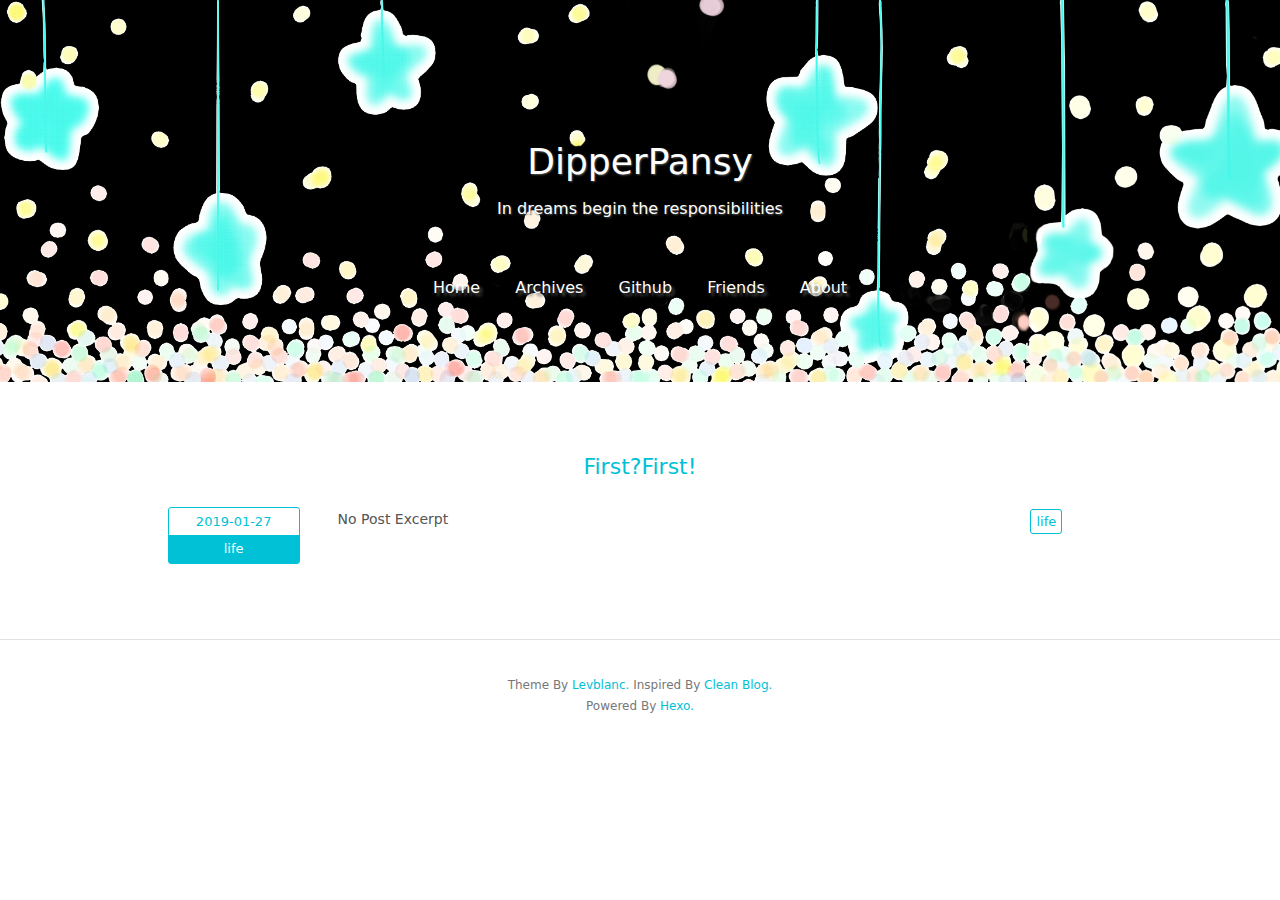
==== commit 63688f55: "Site updated: 2019-01-27 23:24:29" ====
--- a/index.html
+++ b/index.html
@@ -74,9 +74,17 @@
               </li>
             
               <li>
-                <a href="http://www.sardinefish.com/">
+                <a href="/friends">
                   
-                  friends
+                  Friends
+                  
+                </a>
+              </li>
+            
+              <li>
+                <a href="/about">
+                  
+                  About
                   
                 </a>
               </li>
@@ -95,7 +103,7 @@
       
         <div class="post-item-wrapper">
   <a href="/2019/01/27/hello-world/" class="post-title">
-      Hello World
+      First?First!
   </a>
   <div class="post-excerpt">
     <!-- Post Date and Categories -->
@@ -103,7 +111,10 @@
       <div class="date">2019-01-27</div>
       <div class="categories">
         
-          Uncategorized
+          
+
+<a href="/categories/life/">life</a>
+
         
       </div>
     </div>
@@ -112,7 +123,11 @@
     <!-- Post Tags -->
     <div class="tags">
       
-        <div class="untagged">Untagged</div>
+        
+
+<a class="tag" href="/tags/life/">life</a>
+
+
       
     </div>
   </div>
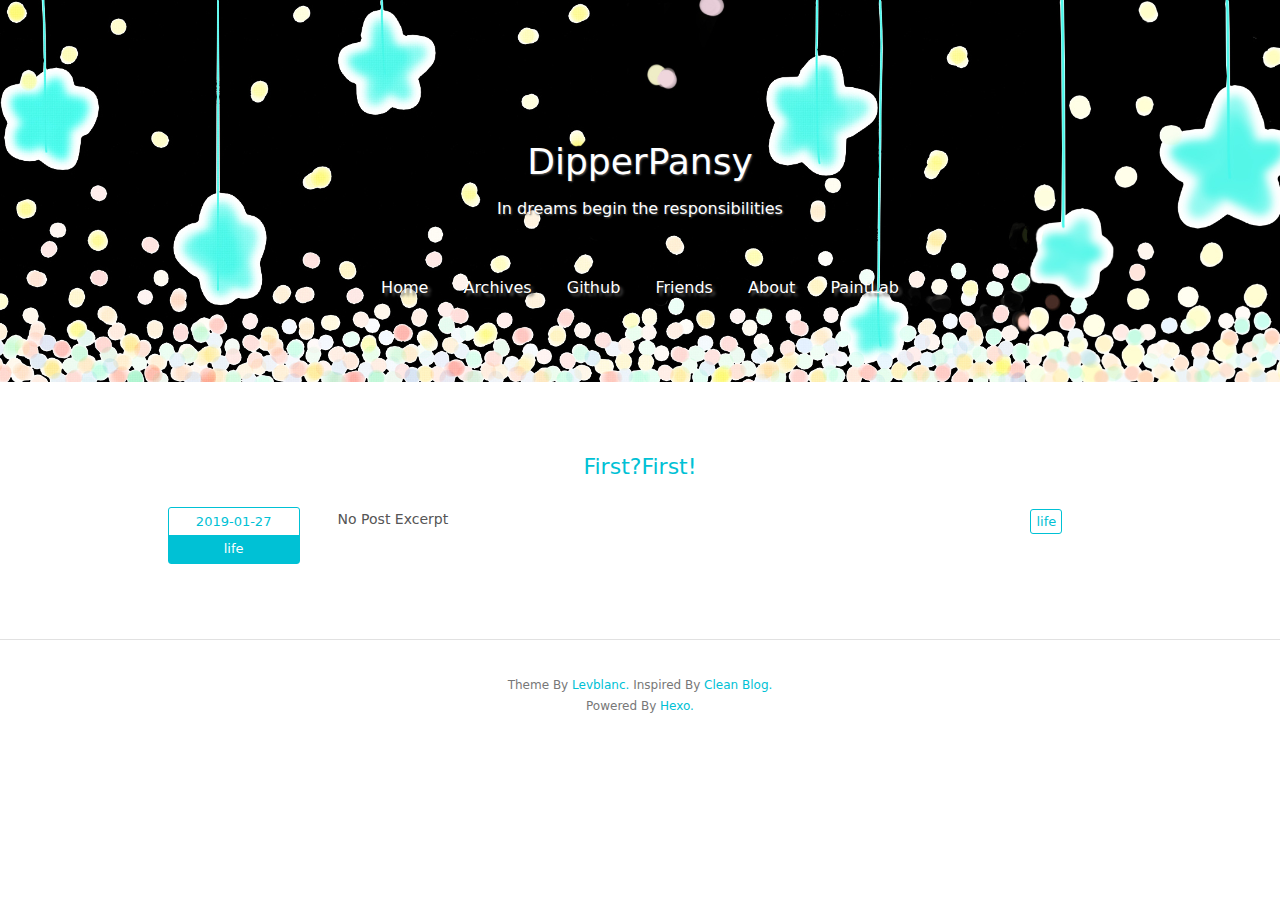
==== commit 2719c6d7: "Site updated: 2019-01-28 10:48:06" ====
--- a/index.html
+++ b/index.html
@@ -89,6 +89,14 @@
                 </a>
               </li>
             
+              <li>
+                <a href="/draw">
+                  
+                  PaintLab
+                  
+                </a>
+              </li>
+            
           </ul>
         </div>
       </div>
@@ -102,7 +110,7 @@
     <div class="col-lg-10 col-md-10 col-md-offset-1">
       
         <div class="post-item-wrapper">
-  <a href="/2019/01/27/hello-world/" class="post-title">
+  <a href="/2019/01/27/First!/" class="post-title">
       First?First!
   </a>
   <div class="post-excerpt">
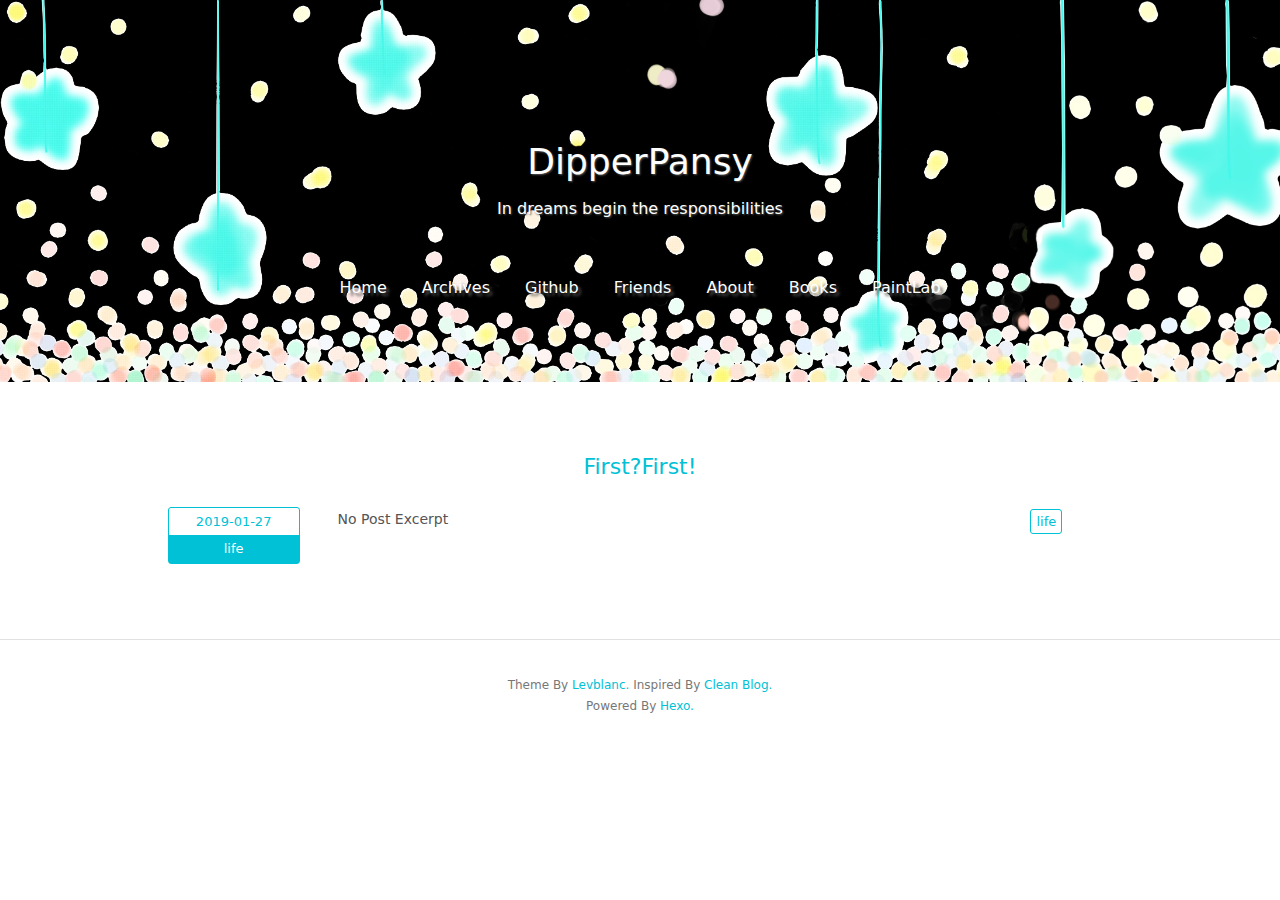
==== commit ff32439a: "Site updated: 2019-01-28 23:54:56" ====
--- a/index.html
+++ b/index.html
@@ -90,6 +90,14 @@
               </li>
             
               <li>
+                <a href="/books">
+                  
+                  Books
+                  
+                </a>
+              </li>
+            
+              <li>
                 <a href="/draw">
                   
                   PaintLab
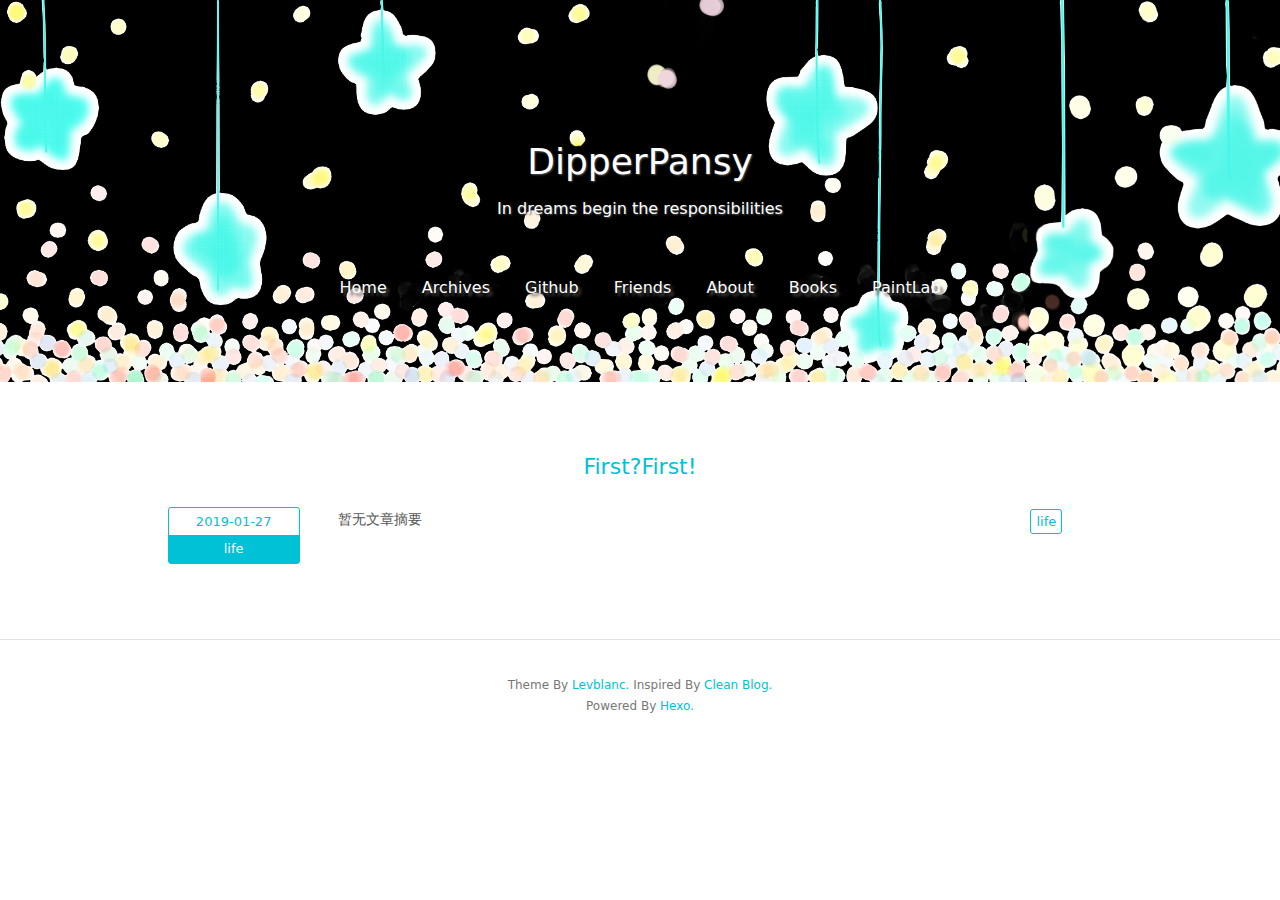
==== commit b9cd00db: "Site updated: 2019-01-29 15:34:42" ====
--- a/index.html
+++ b/index.html
@@ -135,7 +135,7 @@
       </div>
     </div>
     <!-- Post Excerpt -->
-    <div class="excerpt typo">No Post Excerpt</div>
+    <div class="excerpt typo">暂无文章摘要</div>
     <!-- Post Tags -->
     <div class="tags">
       
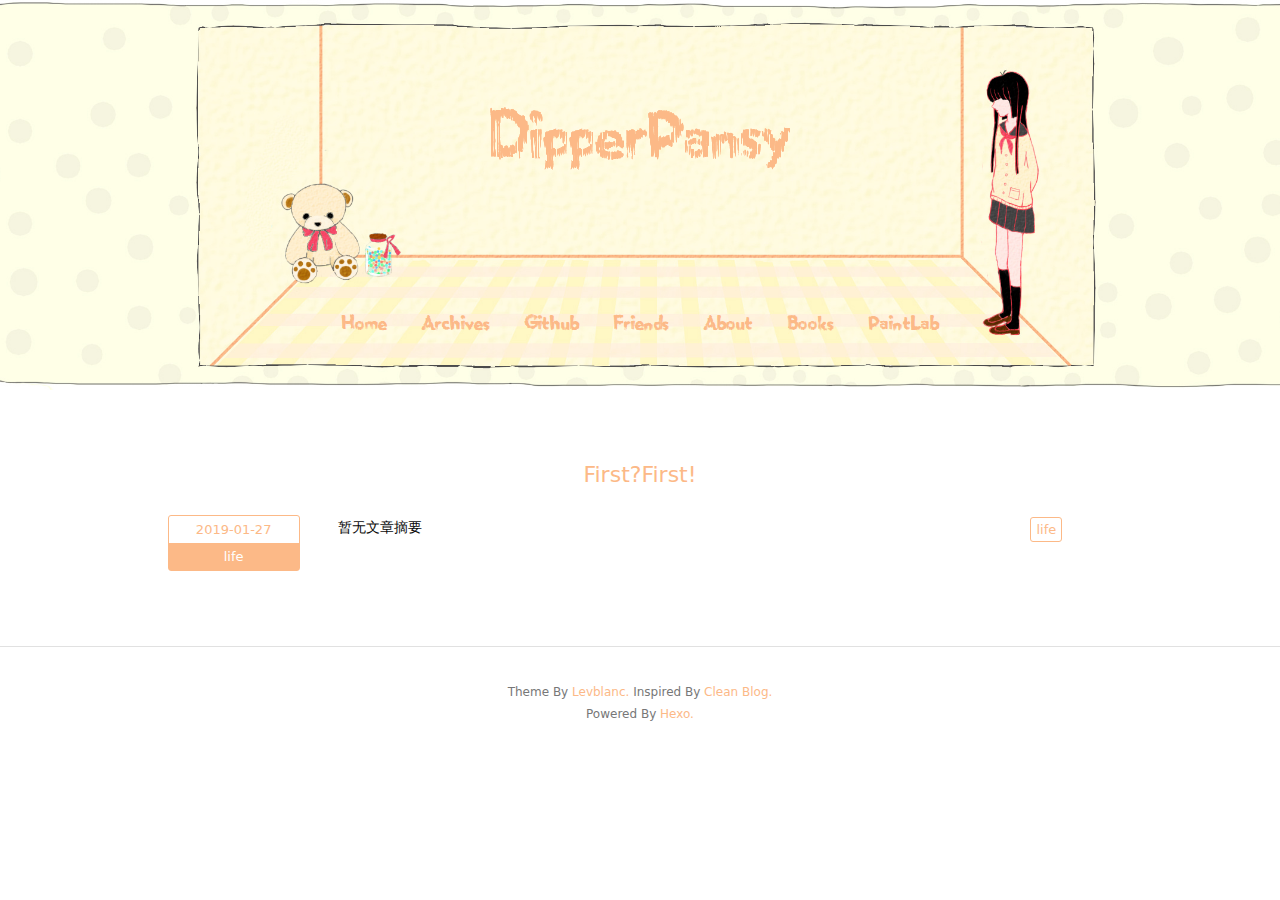
==== commit c0db53da: "Site updated: 2019-01-30 21:28:14" ====
--- a/index.html
+++ b/index.html
@@ -9,7 +9,7 @@
   <meta name="author" content="DipperPansy">
   <!-- Open Graph Data -->
   <meta property="og:title" content="DipperPansy">
-  <meta property="og:description" content="In dreams begin the responsibilities">
+  <meta property="og:description" content="">
   <meta property="og:site_name" content="DipperPansy">
   <meta property="og:type" content="website">
   <meta property="og:image" content="http://dipperpansy.com">
@@ -38,13 +38,13 @@
     <!-- Page Header -->
 
 
-<header class="site-header header-background" style="background-image: url(/img/banner.jpg)">
+<header class="site-header header-background" style="background-image: url(/img/newbanner.jpg)">
   <div class="container">
     <div class="row">
       <div class="col-lg-8 col-lg-offset-2 col-md-10 col-md-offset-1">
         <div class="page-title with-background-image">
           <p class="title">DipperPansy</p>
-          <p class="subtitle">In dreams begin the responsibilities</p>
+          <p class="subtitle"></p>
         </div>
         <div class="site-menu with-background-image">
           <ul>
--- a/css/style.light.css
+++ b/css/style.light.css
@@ -448,7 +448,7 @@
   border: 0;
 }
 code {
-  color: #00c1d5;
+  color: #fcb987;
   padding: 0 0.1875rem;
   margin: 0 0.125rem;
   border-radius: 0.1875rem;
@@ -461,23 +461,23 @@
 }
 html,
 body {
-  color: #555;
+  color: #0a0a0a;
   background-color: #fff;
   font-size: 100%; /* add PX (or original value) as backup */
   font-size: 100%;
 }
 a {
-  color: #00c1d5;
+  color: #fcb987;
 }
 a:hover {
   text-decoration: none;
   color: #fff;
-  background-color: #00c1d5;
+  background-color: #fcb987;
   transition: all 0.25s;
   cursor: pointer;
 }
 strong {
-  color: #555;
+  color: #0a0a0a;
 }
 h1,
 h2,
@@ -485,7 +485,7 @@
 h4,
 h5,
 h6 {
-  color: #555;
+  color: #0a0a0a;
 }
 .site-header {
   padding: 5rem 0;
@@ -503,9 +503,9 @@
   -o-background-size: cover;
 }
 .site-header .page-title {
-  color: #00c1d5;
-  text-align: center;
-  text-shadow: 1px 1px 2px #555;
+  color: #fcb987;
+  text-align: center;
+  text-shadow: 1px 1px 2px #0a0a0a;
 }
 .site-header .page-title.with-background-image {
   color: #fff;
@@ -517,7 +517,7 @@
 .site-menu {
   text-align: center;
   margin-top: 0rem;
-  text-shadow: 3px 3px 3px #555;
+  text-shadow: 3px 3px 3px #0a0a0a;
 }
 .site-menu ul {
   margin: 0 auto;
@@ -595,7 +595,7 @@
 .post-item-wrapper .date-and-category {
   font-size: 0.8125rem;
   text-align: center;
-  border: 1px solid #00c1d5;
+  border: 1px solid #fcb987;
   border-radius: 0.1875rem;
 }
 .post-item-wrapper .date-and-category .date,
@@ -603,15 +603,15 @@
   padding: 0.125rem 0;
 }
 .post-item-wrapper .date-and-category .date {
-  color: #00c1d5;
+  color: #fcb987;
 }
 .post-item-wrapper .date-and-category .categories {
   color: #fff;
-  background-color: #00c1d5;
+  background-color: #fcb987;
 }
 .post-item-wrapper .date-and-category .categories > a {
   color: #fff;
-  background-color: #00c1d5;
+  background-color: #fcb987;
 }
 .post-item-wrapper .tags {
   overflow: hidden;
@@ -622,11 +622,11 @@
   font-size: 0.8125rem;
   padding: 0 0.3125rem;
   text-align: center;
-  border: 1px solid #00c1d5;
+  border: 1px solid #fcb987;
   border-radius: 0.1875rem;
 }
 .post-item-wrapper .tags .untagged {
-  color: #00c1d5;
+  color: #fcb987;
 }
 @media only screen and (max-width: 768px) {
   .post-item-wrapper .date-and-category,
@@ -729,15 +729,15 @@
   display: inline-block;
 }
 .pagination > li > a {
-  color: #00c1d5;
+  color: #fcb987;
   background-color: #fff;
-  border: 1px solid #00c1d5;
+  border: 1px solid #fcb987;
   border-radius: 0.1875rem;
 }
 .pagination > li > a:hover {
   color: #fff;
-  background-color: #00c1d5;
-  border: 1px solid #00c1d5;
+  background-color: #fcb987;
+  border: 1px solid #fcb987;
 }
 .pagination > li > a span {
   display: inline-block;
@@ -747,3 +747,36 @@
     font-size: 0.875rem;
   }
 }
+@font-face {
+  font-family: myfont;
+  src: url("font/MicroBrew.ttf");
+}
+.site-header .page-title.with-background-image {
+  color: #fcb987;
+  padding-bottom: 100px;
+  padding-top: 15px;
+  font-family: myfont;
+  text-shadow: 0px 0px;
+}
+.site-menu.with-background-image a {
+  color: #fcb987;
+}
+.site-header .page-title .title {
+  font-size: 100px;
+}
+.site-menu {
+  text-shadow: 0px 0px;
+  font-family: myfont;
+  margin-top: -15px;
+  font-size: 30px;
+}
+.site-menu.with-background-image a:hover {
+  color: #fffbe0;
+  background-color: #fcb987;
+}
+.header-background {
+  height: 390px;
+}
+.site-header.header-background {
+  padding-top: 10px;
+}
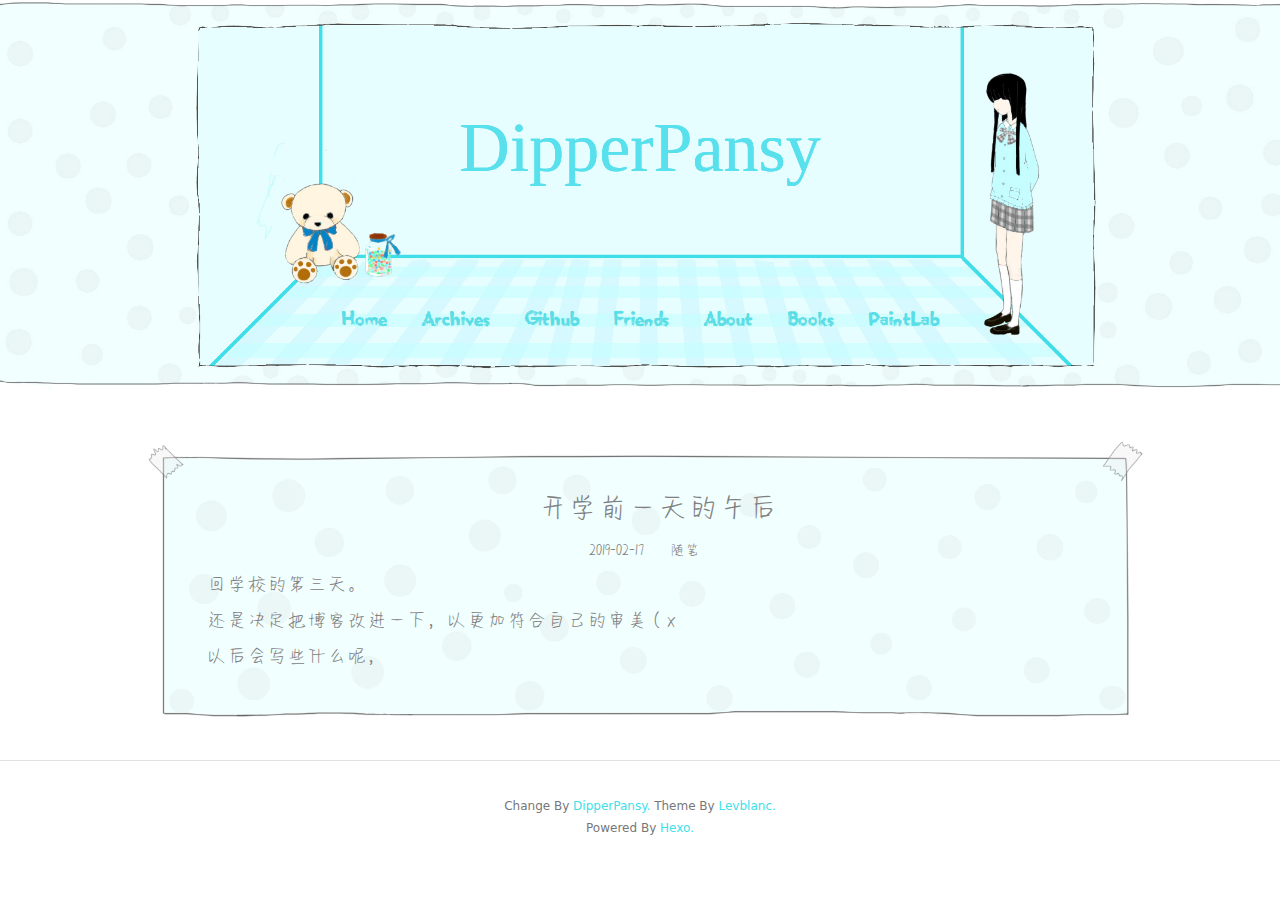
==== commit c0ca9542: "Site updated: 2019-02-17 17:00:39" ====
--- a/index.html
+++ b/index.html
@@ -118,30 +118,32 @@
     <div class="col-lg-10 col-md-10 col-md-offset-1">
       
         <div class="post-item-wrapper">
-  <a href="/2019/01/27/First!/" class="post-title">
-      First?First!
+  <a href="/2019/02/17/newFirst/" class="post-title">
+      开学前一天的午后
   </a>
   <div class="post-excerpt">
     <!-- Post Date and Categories -->
     <div class="date-and-category">
-      <div class="date">2019-01-27</div>
+      <div class="date">2019-02-17</div>
       <div class="categories">
         
           
 
-<a href="/categories/life/">life</a>
+<a href="/categories/随笔/">随笔</a>
 
         
       </div>
     </div>
     <!-- Post Excerpt -->
-    <div class="excerpt typo">暂无文章摘要</div>
+    <div class="excerpt typo"><p>回学校的第三天。</p>
+<p>还是决定把博客改进一下，以更加符合自己的审美（x</p>
+<p>以后会写些什么呢，</p></div>
     <!-- Post Tags -->
     <div class="tags">
       
         
 
-<a class="tag" href="/tags/life/">life</a>
+<a class="tag" href="/tags/随笔/">随笔</a>
 
 
       
@@ -174,8 +176,8 @@
     <div class="row">
       <div class="col-lg-8 col-lg-offset-2 col-md-10 col-md-offset-1">
         <p class="copyright text-muted">
+        Change By <a target="_blank" href="https://github.com/kongooo">DipperPansy.</a>
           Theme By <a target="_blank" href="https://github.com/levblanc">Levblanc.</a>
-          Inspired By <a target="_blank" href="https://github.com/klugjo/hexo-theme-clean-blog">Clean Blog.</a>
         </p><p class="copyright text-muted">
           Powered By <a target="_blank" href="https://hexo.io/">Hexo.</a>
         </p>
--- a/css/style.light.css
+++ b/css/style.light.css
@@ -448,7 +448,7 @@
   border: 0;
 }
 code {
-  color: #fcb987;
+  color: #40dfea;
   padding: 0 0.1875rem;
   margin: 0 0.125rem;
   border-radius: 0.1875rem;
@@ -467,12 +467,12 @@
   font-size: 100%;
 }
 a {
-  color: #fcb987;
+  color: #40dfea;
 }
 a:hover {
   text-decoration: none;
   color: #fff;
-  background-color: #fcb987;
+  background-color: #40dfea;
   transition: all 0.25s;
   cursor: pointer;
 }
@@ -503,7 +503,7 @@
   -o-background-size: cover;
 }
 .site-header .page-title {
-  color: #fcb987;
+  color: #40dfea;
   text-align: center;
   text-shadow: 1px 1px 2px #0a0a0a;
 }
@@ -595,7 +595,7 @@
 .post-item-wrapper .date-and-category {
   font-size: 0.8125rem;
   text-align: center;
-  border: 1px solid #fcb987;
+  border: 1px solid #40dfea;
   border-radius: 0.1875rem;
 }
 .post-item-wrapper .date-and-category .date,
@@ -603,15 +603,15 @@
   padding: 0.125rem 0;
 }
 .post-item-wrapper .date-and-category .date {
-  color: #fcb987;
+  color: #40dfea;
 }
 .post-item-wrapper .date-and-category .categories {
   color: #fff;
-  background-color: #fcb987;
+  background-color: #40dfea;
 }
 .post-item-wrapper .date-and-category .categories > a {
   color: #fff;
-  background-color: #fcb987;
+  background-color: #40dfea;
 }
 .post-item-wrapper .tags {
   overflow: hidden;
@@ -622,11 +622,11 @@
   font-size: 0.8125rem;
   padding: 0 0.3125rem;
   text-align: center;
-  border: 1px solid #fcb987;
+  border: 1px solid #40dfea;
   border-radius: 0.1875rem;
 }
 .post-item-wrapper .tags .untagged {
-  color: #fcb987;
+  color: #40dfea;
 }
 @media only screen and (max-width: 768px) {
   .post-item-wrapper .date-and-category,
@@ -729,15 +729,15 @@
   display: inline-block;
 }
 .pagination > li > a {
-  color: #fcb987;
+  color: #40dfea;
   background-color: #fff;
-  border: 1px solid #fcb987;
+  border: 1px solid #40dfea;
   border-radius: 0.1875rem;
 }
 .pagination > li > a:hover {
   color: #fff;
-  background-color: #fcb987;
-  border: 1px solid #fcb987;
+  background-color: #40dfea;
+  border: 1px solid #40dfea;
 }
 .pagination > li > a span {
   display: inline-block;
@@ -751,28 +751,44 @@
   font-family: myfont;
   src: url("font/MicroBrew.ttf");
 }
+@font-face {
+  font-family: child_font;
+  src: url("font/Childs-Play.ttf");
+}
+@font-face {
+  font-family: paint_font;
+  src: url("font/MuseoSans_0.ttf");
+}
+@font-face {
+  font-family: title_font;
+  src: url("font/newFont.ttf");
+}
+@font-face {
+  font-family: header_font;
+  src: url("font/theFont.ttf");
+}
 .site-header .page-title.with-background-image {
-  color: #fcb987;
+  color: #59e0ed;
   padding-bottom: 100px;
-  padding-top: 15px;
-  font-family: myfont;
+  padding-top: 75px;
+  font-family: header_font;
   text-shadow: 0px 0px;
 }
 .site-menu.with-background-image a {
-  color: #fcb987;
+  color: #59dde6;
 }
 .site-header .page-title .title {
-  font-size: 100px;
+  font-size: 70px;
 }
 .site-menu {
   text-shadow: 0px 0px;
   font-family: myfont;
-  margin-top: -15px;
+  margin-top: -25px;
   font-size: 30px;
 }
 .site-menu.with-background-image a:hover {
-  color: #fffbe0;
-  background-color: #fcb987;
+  color: #12b1bc;
+  background-color: transparent;
 }
 .header-background {
   height: 390px;
@@ -780,3 +796,70 @@
 .site-header.header-background {
   padding-top: 10px;
 }
+.post-title {
+  font-family: title_font;
+  color: #808080;
+}
+.post-item-wrapper a:hover {
+  color: #000;
+}
+.post-title:hover {
+  color: #12b1bc;
+  background-color: transparent;
+}
+.post-item-wrapper .post-title {
+  font-size: 30px;
+  margin: auto;
+  color: #808080;
+}
+.post-item-wrapper .date-and-category {
+  border: 0px;
+  margin: auto;
+}
+.post-item-wrapper .date-and-category,
+.post-item-wrapper .excerpt,
+.post-item-wrapper .tags {
+  float: none;
+}
+.post-item-wrapper .date-and-category .categories {
+  background-color: transparent;
+}
+.post-item-wrapper .date-and-category .categories > a {
+  background-color: transparent;
+  color: #808080;
+  font-family: title_font;
+  font-size: 15px;
+}
+.post-item-wrapper .tags .untagged,
+.post-item-wrapper .tags .tag {
+  border: 0px;
+  color: transparent;
+}
+.post-item-wrapper .date-and-category .date {
+  float: left;
+  font-family: title_font;
+  font-size: 15px;
+  color: #808080;
+}
+.post-item-wrapper .excerpt p {
+  font-family: title_font;
+  font-size: 20px;
+  color: #808080;
+}
+.post-item-wrapper .excerpt {
+  width: max-content;
+}
+.post-item-wrapper {
+  background-image: url("/img/post_bg.png");
+  background-position: center;
+  background-size: cover;
+  height: 300px;
+  width: 1000px;
+  padding-top: 60px;
+  padding-left: 20px;
+  margin-left: -20px;
+  border-bottom: none;
+}
+.post-item-wrapper .date-and-category .categories a:hover {
+  color: #000;
+}
